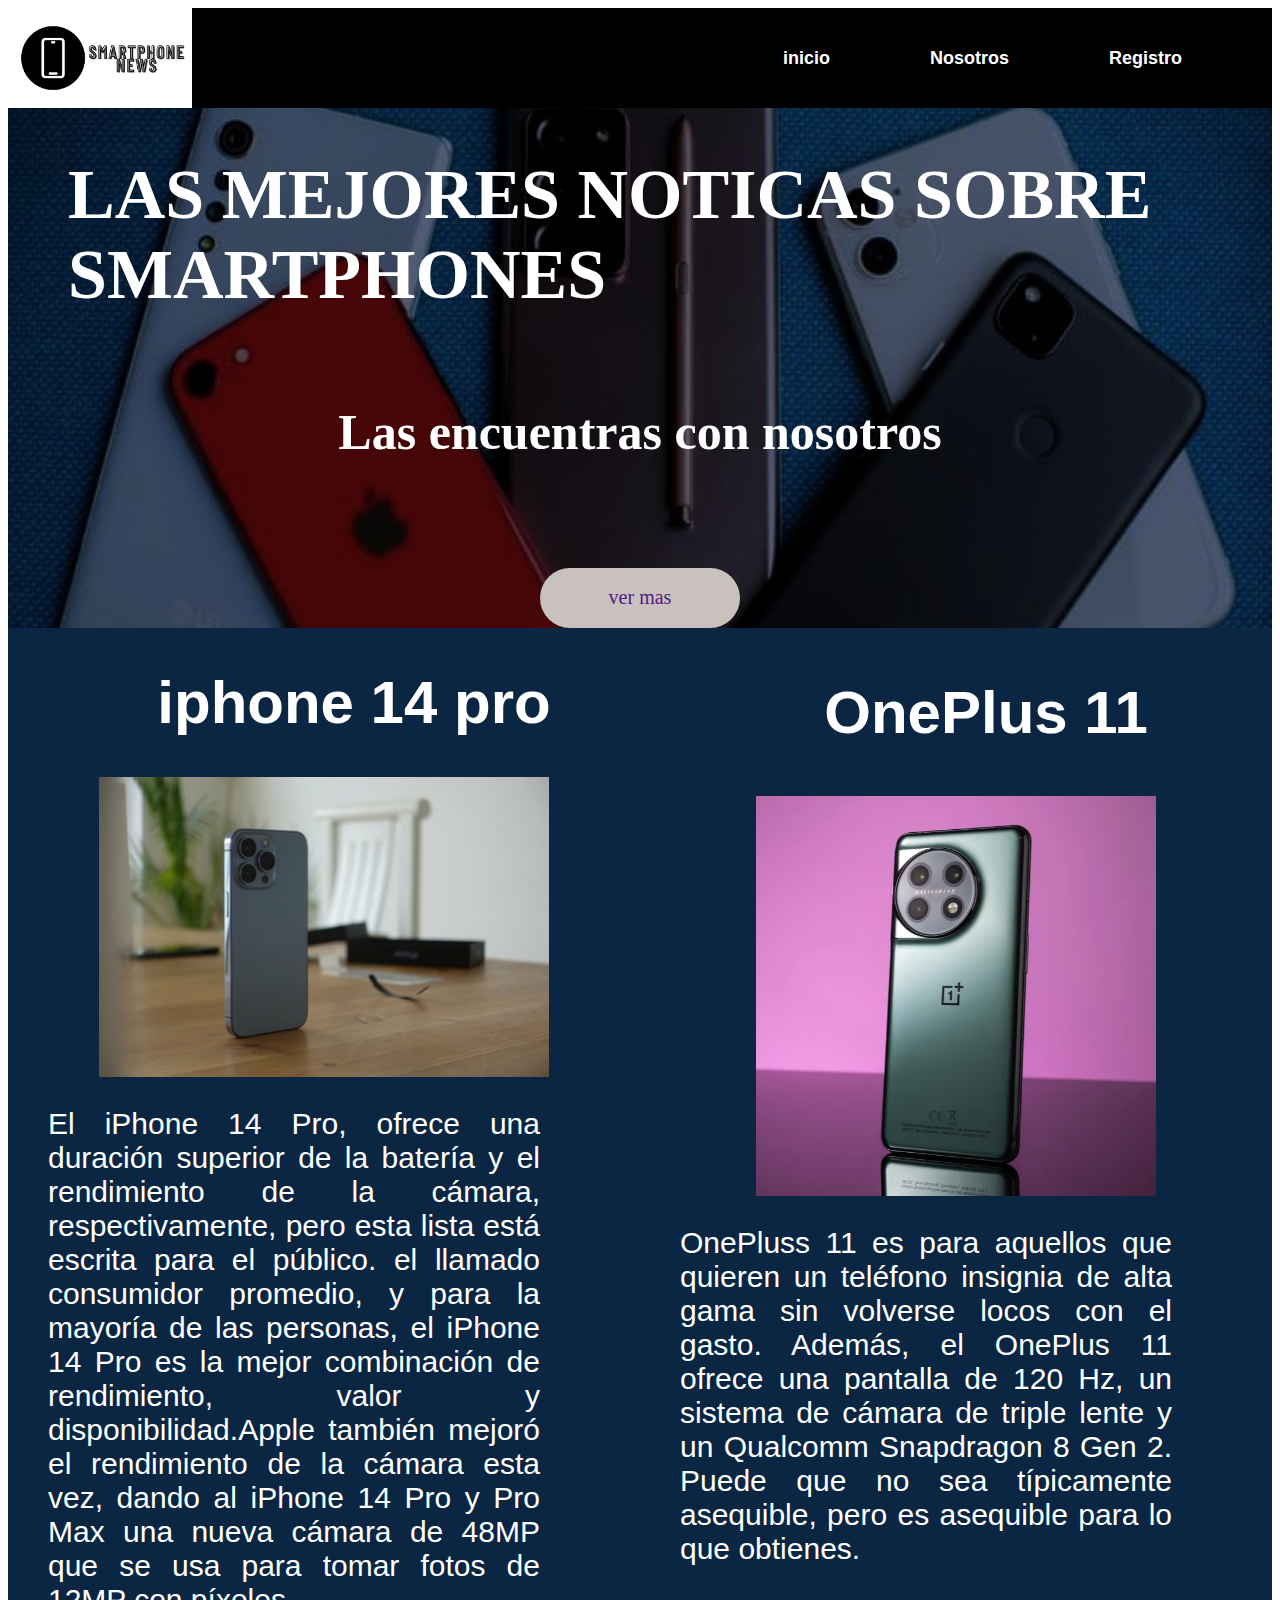
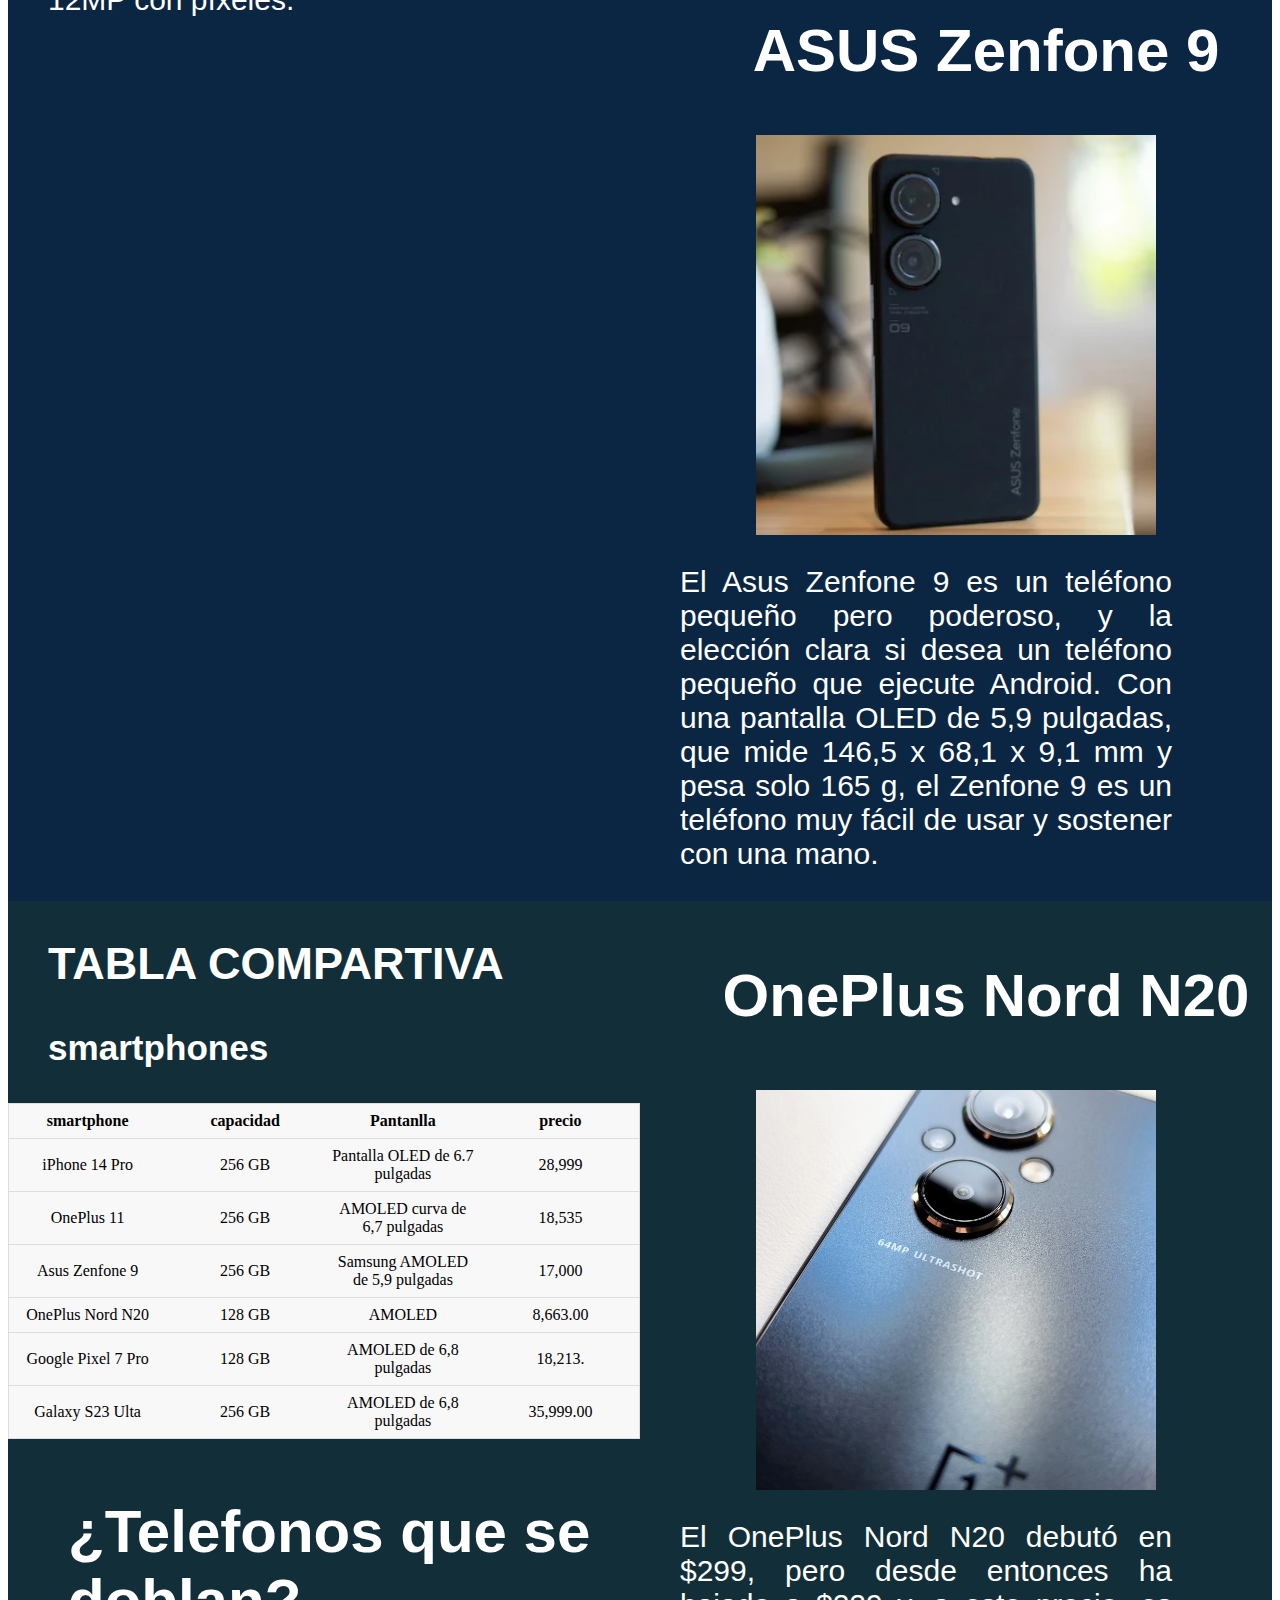
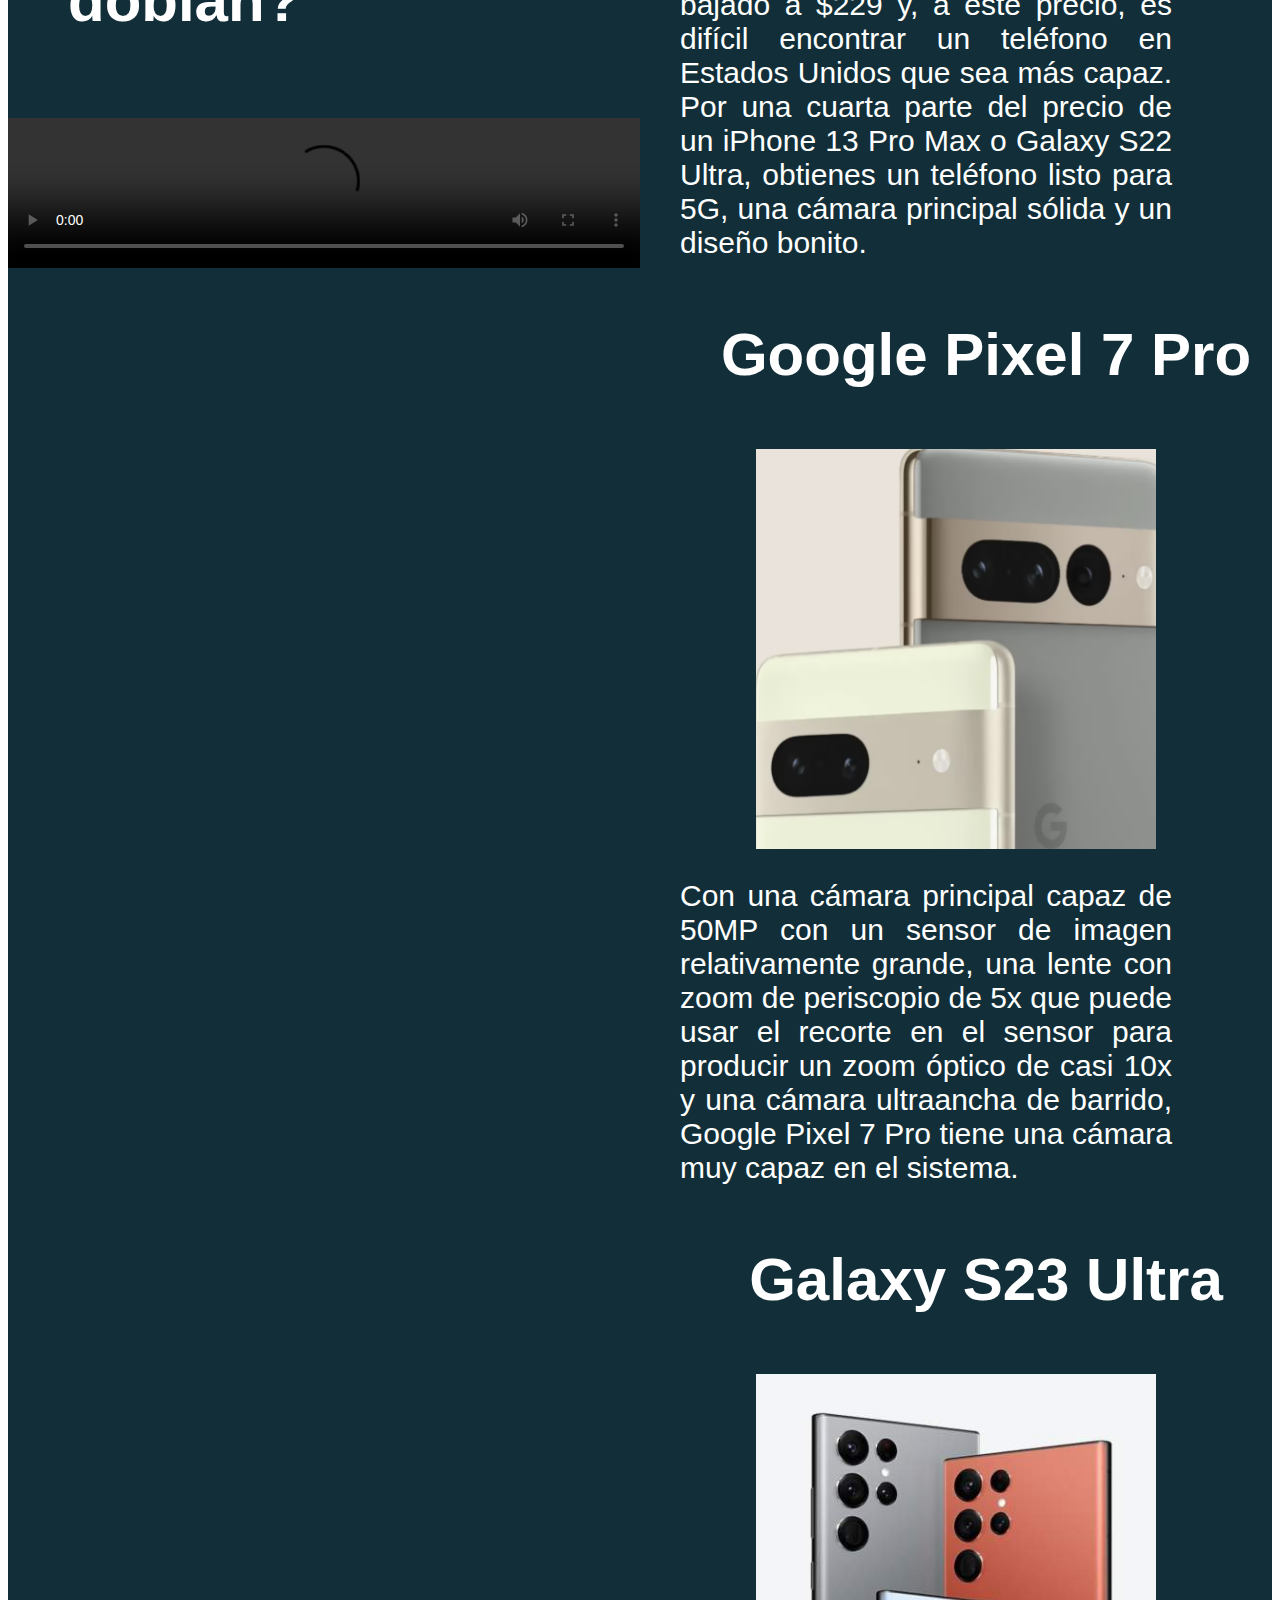
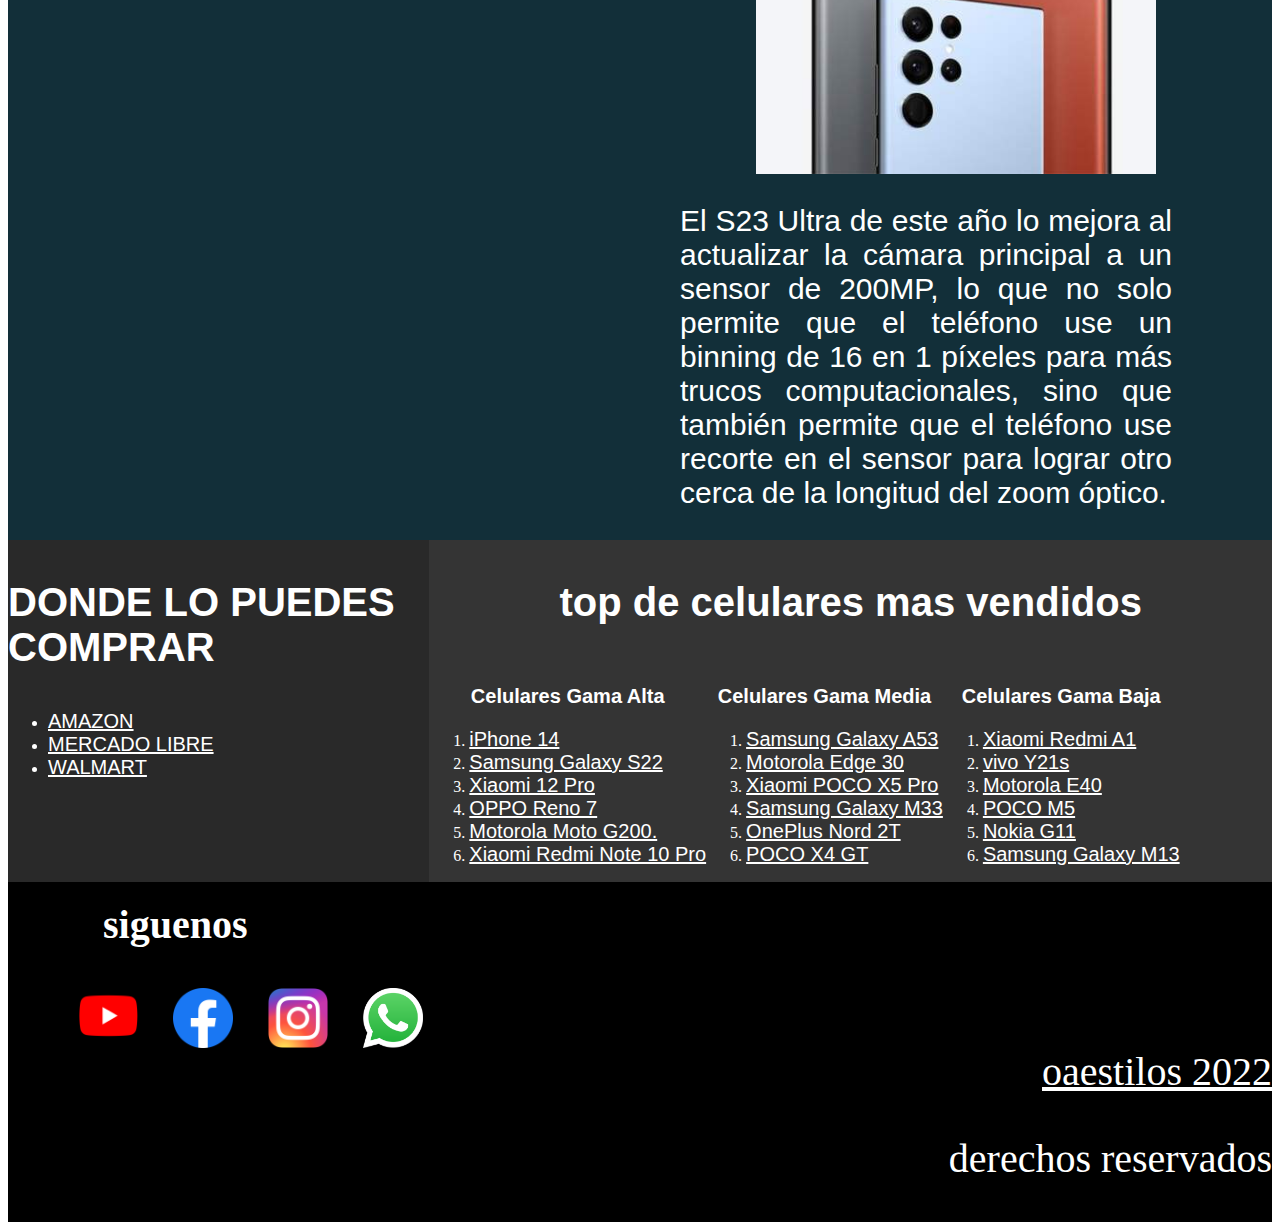
==== index.html @ 8de08bec "first commit" ====
<!DOCTYPE html>
<html lang="es">
<head>
    <meta charset="UTF-8">
    <meta http-equiv="X-UA-Compatible" content="IE=edge">
    <meta name="viewport" content="width=device-width, initial-scale=1.0">
    <link rel="stylesheet" href="/css/style.css">
    <link rel="icon" href="/img/icono_de_pestaña.png">
    <title>smartphone news</title>
</head>



<body class="body">
    <main>
<!-- CABECERA -->
<!------------------------------------------------------------------------------>
        <header class="encabezado">
            <div class="cabecera_logo">
             <img src="/img/logo.jpg" alt="logo" class="logo"/>
                
                    <nav class="menu">
                    <a href="/index.html">inicio</a>
                    <a href="/nosotros.html">Nosotros</a>
                    <a href="/registro.html">Registro</a>

                    </nav>            
            </div>
        </header>

        <section class="imagen_fondo">
            <h1>LAS MEJORES NOTICAS SOBRE SMARTPHONES</h1>
            <h2>Las encuentras con nosotros</h2>
            <a href="">ver mas</a>
        </section>
<!------------------------------------------------------------------------------>
<!------------------------------------------------------------------------------>


<!-- Cuerpo division 1 -->
<!------------------------------------------------------------------------------>
        <div class="division_de_contenedor">
            <section class="section_cuerpo_division_1">
            <div>
                <h1 class="titulo_celulares">iphone 14 pro</h1>
            </div>
    
            <div>
                <img src="/img/imagen1.jpg" alt="imagen1" class="imagen_1">
            </div>
            <div>
             <p class="letras">
              El iPhone 14 Pro, ofrece una duración superior de la batería y el rendimiento de la cámara, 
                respectivamente, pero esta lista está escrita para el público. el llamado consumidor promedio,
                y para la mayoría de las personas, el iPhone 14 Pro es la mejor combinación de rendimiento, valor 
                y disponibilidad.Apple también mejoró el rendimiento de la cámara esta vez, dando al iPhone 14 Pro
                y Pro Max una nueva cámara de 48MP  que se usa para tomar fotos de 12MP con píxeles.
                </p>
            </div> 
            </section>
        
            <aside class="aside_cuerpo_division_1">
                <div>
                    <h2 class="titulo_celulares">OnePlus 11</h2> 
                 </div>
                 <div>
                     <div>
                         <img src="/img/imagen2.png" alt="imagen2" class="imagenes">
                     </div>
                     <div>
    
                         <p class="letras">
                           OnePluss 11 es para aquellos que quieren un teléfono insignia de alta gama sin volverse locos con el gasto.
                            Además, el OnePlus 11 ofrece una pantalla de 120 Hz, un sistema de cámara de triple lente y un Qualcomm 
                           Snapdragon 8 Gen 2. Puede que no sea típicamente asequible, pero es asequible para lo que obtienes.
                          
                         </p>
                     </div>
                     <div>
                         <h2 class="titulo_celulares">ASUS Zenfone 9 </h2> 
                      </div>
                     <div>
                         <img src="/img/imagen3.png" alt="imagen3" class="imagenes">
                     </div>
                     <div>
                         <p class="letras">
                             El Asus Zenfone 9 es un teléfono pequeño pero poderoso, 
                             y la elección clara si desea un teléfono pequeño que ejecute Android. 
                             Con una pantalla OLED de 5,9 pulgadas, que mide 146,5 x 68,1 x 9,1 mm 
                             y pesa solo 165 g, el Zenfone 9 es un teléfono muy fácil de usar y 
                             sostener con una mano.
                         </p>
                     </div>
                 </div>
            </aside>
        </div>
<!------------------------------------------------------------------------------>
<!------------------------------------------------------------------------------>


<!--Cuerpo division 2-->
<!------------------------------------------------------------------------------>
        <div class="division_de_contenedor">
            <section class="section_cuerpo_division_2">
                <article>
                    <div class="letras">
                        <h2>TABLA COMPARTIVA</h2>
                        <h3>smartphones</h3>
                    </div>
                    <div>
                        <table class="table">
                            <tr>
                                <th>smartphone</th>
                                <th>capacidad</th>
                                <th>Pantanlla</th>
                                <th>precio</th>
                            </tr>
                            <tr>
                                <td>iPhone 14 Pro</td>
                                <td>256 GB </td>
                                <td>Pantalla OLED de 6.7 pulgadas </td>
                                <td>28,999</td>
                                
                            </tr>
                            <tr>
                                <td>OnePlus 11</td>
                                <td>256 GB</td>
                                <td>AMOLED curva de 6,7 pulgadas</td>
                                <td>18,535</td>
                            
                            </tr>
                            <tr>
                                <td>Asus Zenfone 9</td>
                                <td>256 GB</td>
                                <td>Samsung AMOLED de 5,9 pulgadas</td>
                                <td>17,000</td>
                                
                            </tr>
                            <tr>
                                <td>OnePlus Nord N20</td>
                                <td>128 GB</td>
                                <td>AMOLED</td>
                                <td>8,663.00</td>
                              
                            </tr>
                            <tr>
                                <td>Google Pixel 7 Pro</td>
                                <td>128 GB</td>
                                <td>AMOLED de 6,8 pulgadas</td>
                                <td>18,213.</td>
                                
                            </tr>
                            <tr>
                                <td>Galaxy S23 Ulta</td>
                                <td>256 GB</td>
                                <td>AMOLED de 6,8 pulgadas</td>
                                <td>35,999.00</td>
                                
                            </tr>
                        </table>
                        <br>
                        <h1 class="titulo_celulares">¿Telefonos que se doblan?</h1>
                        <br>
                        <h2 class="letras"></h2>
                        <video src="/video/video celulares.mp4" controls  width="100%" height="100%"></video>
                    </div>
                </article>
            </section>
            <aside class="aside_cuerpo_division_2">
                <div>
                    <h3 class="titulo_celulares">OnePlus Nord N20</h3>  
                <div>
                    <img src="/img/imagen4.png" alt="imagen4" class="imagenes">
                </div>
                    <p class="letras">
                        El OnePlus Nord N20 debutó en $299, pero desde entonces ha bajado a $229 
                         y, a este precio, es difícil encontrar un teléfono en Estados Unidos 
                         que sea más capaz. Por una cuarta parte del precio de un iPhone 13 Pro Max 
                         o Galaxy S22 Ultra, obtienes un teléfono listo para 5G, una cámara principal 
                         sólida y un diseño bonito.
                    </p>
                </div>
                <div>
                    <h3 class="titulo_celulares">Google Pixel 7 Pro</h3>
                </div>
                <div>
                    <img src="/img/imagen5.png" alt="imagen3" class="imagenes">
                    
                    <p class="letras" >
                        Con una cámara principal capaz de 50MP con un sensor de imagen relativamente grande, 
                         una lente con zoom de periscopio de 5x que puede usar el recorte en el sensor para 
                         producir un zoom óptico de casi 10x y una cámara ultraancha de barrido, Google Pixel 7 
                         Pro tiene una cámara muy capaz en el sistema. 
                    </p>
                </div>
                <div>
                    <h3 class="titulo_celulares">Galaxy S23 Ultra</h3>
                    
                </div>
                <img src="/img/imagen6.png" alt="imagen3" class="imagenes">
                <div>
                    
                    <p class="letras">
                        El S23 Ultra de este año lo mejora al actualizar la cámara principal a un sensor de 200MP, 
                         lo que no solo permite que el teléfono use un binning de 16 en 1 píxeles para más trucos 
                         computacionales, sino que también permite que el teléfono use recorte en el sensor para 
                         lograr otro cerca de la longitud del zoom óptico.
                    </p>
                </div>
            </aside>
        </div>
<!------------------------------------------------------------------------------>
<!------------------------------------------------------------------------------>

<!--Pie de pagina-->
<!------------------------------------------------------------------------------>
        <section>
            <div class="division_de_contenedor">
                <div class="ul">
                    <h3 class="titulos_pie_de_pagina">DONDE LO PUEDES COMPRAR</h3>
                <ul type="1" class="color_listas">
                    <li>
                        <a href="" class="letras_listas" >AMAZON</a>
                    </li>
                    <li>
                        <a href="" class="letras_listas" >MERCADO LIBRE</a>
                    </li>
                    <li>
                        <a href="" class="letras_listas" >WALMART</a>
                    </li>
                  </ul>
                </div>

                <!-- caja principal seccion 5 -->
                <div class="ol">
                    <h3  class="titulos_pie_de_pagina">top de celulares mas vendidos</h3>
                <div class="ol2">
                    <div>
                        <h3 class="subtitulos_pie_de_pagina">Celulares Gama Alta</h3>
                        <ol class="color_listas">
                            
                            <li>
                                <a href="" class="letras_listas">iPhone 14</a>
                            </li>
                            <li>
                                <a href="" class="letras_listas">Samsung Galaxy S22
                                </a>
                            </li>
                            <li>
                                <a href=""class="letras_listas">Xiaomi 12 Pro</a>
                            </li>
                            <li>
                                <a href="" class="letras_listas">OPPO Reno 7</a>
                            </li>
                            <li>
                                <a href="" class="letras_listas">Motorola Moto G200.
                                </a>
                            </li>
                            <li>
                                <a href="" class="letras_listas">Xiaomi Redmi Note 10 Pro
                                </a>
                            </li>
                        </ol>          
                    </div>
                    <div>
                        <h3  class="subtitulos_pie_de_pagina">Celulares Gama Media</h3>
                        <ol class="color_listas">
                            <li>
                                <a href="" class="letras_listas">Samsung Galaxy A53
                                </a>
                            </li>
                            <li>
                                <a href="" class="letras_listas">Motorola Edge 30</a>
                            </li>
                            <li>
                                <a href="" class="letras_listas">Xiaomi POCO X5 Pro</a>
                            </li>
                            <li>
                                <a href="" class="letras_listas">Samsung Galaxy M33
                                </a>
                            </li>
                            <li>
                                <a href="" class="letras_listas">OnePlus Nord 2T
                                </a>
                            </li>
                            <li>
                                <a href="" class="letras_listas">POCO X4 GT</a>
                            </li>
                        </ol>
                    </div>
                    <div>
                        <h3 class="subtitulos_pie_de_pagina" >Celulares Gama Baja</h3>
                        <ol class="color_listas">
                        
                            <li>
                                <a href="" class="letras_listas">Xiaomi Redmi A1
                                </a>
                            </li>
                            <li>
                                <a href="" class="letras_listas">vivo Y21s</a>
                            </li>
                            <li>
                                <a href="" class="letras_listas">Motorola  E40</a>
                            </li>
                            <li>
                                <a href="" class="letras_listas">POCO M5</a>
                            </li>
                            <li>
                                <a href="" class="letras_listas">Nokia G11</a>
                            </li>
                            <li>
                                <a href="" class="letras_listas">Samsung Galaxy M13</a>
                            </li>
                            
                        </ol>
                    </div>                        

                </div>
                </div>
            </div>
        </section>

    </main> 

        <footer class="pie_pagina"> &copy; 
            <h3 class="titulos_pie_pagina">siguenos</h3>
            <div class="imagenes_pie_pagina">
                <img src="/img/youtube.png" alt="youtube" class="imagenes_pie_pagina">
                <img src="/img/facebook.png" alt="facebook" class="imagenes_pie_pagina">
                <img src="/img/insta.png" alt="instagram" class="imagenes_pie_pagina">
                <img src="/img/whatsapp.png" alt="whatsapp" class="imagenes_pie_pagina">
            </div>
            <div class="pie_pagina_final">
            <a href="" class="pie_pagina_final" >oaestilos 2022</a> 
            <p class="pie_pagina_final">derechos reservados</p>
            </div>
        </footer>
<!------------------------------------------------------------------------------>
<!------------------------------------------------------------------------------>

        
</body>
</html>
---- css/style.css ----
/*cabecera*/
/* */


.body {
    display: grid;
    grid-template-columns: repeat(
        auto-fit,
        minmax(250px,)
    );
}
.encabezado {
    width: 100%;
}

.division_de_contenedor {  /**/
    width: 100%;
    display: flex;
    background: rgb(255, 21, 21);
}


.section_cuerpo_division_1 {
    background: #0A2642;
    width: 100%;
}
.aside_cuerpo_division_1{
    background: #0A2642;
    width: 100%;
}
.section_cuerpo_division_2 {
    background: #122F39;
    width: 100%;
}
.aside_cuerpo_division_2 {
    background: #122F39;
    width: 100%;
}

/*LOGOTIPO */
.cabecera_logo{
    display: flex;
   }
   .logo{
       height: 100px;
   }

   /*inicio de menu*/
.menu{
    background-color: rgb(0, 0, 0);
    width: 100%;
    padding: 0 40px;
    display: flex;  
    flex-direction: row;
    justify-content: flex-end;
    align-items: center;
    /*overflow: hidden;*/
}

.menu a{
   text-decoration: none; 
   color: white;
   font-size: 18px;
   font-weight: 600;
   margin: 25px 50px;
   font-family: Arial, Helvetica, sans-serif;
   /*padding 25px 50 px*/

}


.menu a:hover{
    color: rgb(0, 0, 0);
    background-color: rgb(218, 187, 87);
}
/* fin de menu*/

/* inicio banner*/
.imagen_fondo{
 background-image: url(../img/banner.jpg);
 background-repeat: no-repeat;
 background-attachment: fixed;
 background-size: 100% 100%;
 /*height: calc(100vh - 105px);*/
 display: flex;
 flex-direction: column;
 justify-content: center;
 align-items: center;
 color: white;
}

.imagen_fondo h1{
 font-size: 70px;
 margin-left: 60px;
}
.imagen_fondo h2{
  font-size: 50px ;  
}
.imagen_fondo a{
 background-color: rgb(200, 193, 190); 
 width: 200px;
 height: 60px;
 border-radius: 30px;  
 display: flex;
 flex-direction: row;
 justify-content: center;
 align-items: center;
 text-decoration: none;
 font-size: 20px;
 margin-top: 65px;
 
}

/*IMAGENES*/
.imagen_1{
    display: flex;
    height: 300px;
    margin-left: auto; 
    margin-right: auto;
    justify-content: center;
    align-items: center;
}

.imagenes{
    height: 400px;
    display: flex;
    margin-left: auto; 
    margin-right: auto;
    justify-content: center;
    align-items: center;
}
   

/* tipo de letra */

.letras{
 margin-left: 40px;
 margin-right: 100px;
 vertical-align: text-bottom;
 text-align: justify;
 font-size: 30px;
 color: white;
 font-family: Arial, Helvetica, sans-serif;
 
}

/*titulos de los celulares*/
.titulo_noticias{
 margin-left: 60px;
 display: flex;
 flex-direction: column;
 justify-content: center;
 align-items: center;
 font-size: 40px;
 color: white; 
 font-family: Arial, Helvetica, sans-serif;
 
}
.titulo_celulares{
 margin-left: 60px;
 display: flex;
 flex-direction: column;
 justify-content: center;
 align-items: center;
 font-size: 60px;
 color: white;
 font-family: Arial, Helvetica, sans-serif;
}

.ol{
    background: #343434;
    width: 100%;
    height: 100%;
}
.ol2{
    background: #343434;
    width: 100%;
    height: 100%;
    display: flex;
   
}
.ul{
    background: #292929;
    width: 50%;
    
}


/* seccion 5*/
.titulos_pie_de_pagina{
    display: flex;
    flex-direction: column;
    justify-content: center;
    align-items: center;
    font-size: 40px;
    color: white;
    font-family:Arial, Helvetica, sans-serif;
   }

   .subtitulos_pie_de_pagina{
    display: flex;
    flex-direction: column;
    justify-content: center;
    align-items: center;
    font-size: 20px;
    color: white;
    font-family: Arial, Helvetica, sans-serif;
   }
  
/* fin de seccion 5 */


/* SECCION 4 */
.color_listas{
    color:white;
}
.letras_listas{
    font-size: 20px;
    color: white;
    font-family: Arial, Helvetica, sans-serif;
   }
/* fin de seccion 4 */

 

.table {
    width: 100%;
    border: 1px solid #ccc;
    border-collapse: collapse;
    margin: 0;
    padding: 0;
    table-layout: fixed;
}

.table caption {
    font-size: 28px;
    text-transform: uppercase;
    font-weight: bold;
    margin: 8px 0px;
}

.table tr {
    background-color: #f8f8f8;
    border: 1px solid #ddd;
}

.table th, .table td {
    font-size: 16px;
    padding: 8px;
    text-align: center;
}

.table thead th{ 
    text-transform: uppercase;
    background-color: #ddd;
}

.table tbody tr:hover {
    background-color: rgba(0, 0, 0, 0.2);
}

.table tbody td:hover {
    background-color: rgba(0, 0, 0, 0.3);
}

@media screen and (max-width: 600px) {
    .table {
        border: 0px;
    }
    .table caption {
        font-size: 22px;
    }
    .table thead {
        display: none;
    }
    .table tr {
        margin-bottom: 8px;
        border-bottom: 4px solid #ddd;
        display: block;
    }
    .table th, .table td {
        font-size: 12px;
    }
    .table td {
        display: block;
        border-bottom: 1px solid #ddd;
        text-align: right;
    }
    .table  td:last-child {
        border-bottom: 0px;
    }
    .table td::before {
        content: attr(data-label);
        font-weight: bold;
        text-transform: uppercase;
        float: left;
    }
}

  /* SECCION 6 ULTIMA */

 .pie_pagina{
    background: #000000;
    display: flex;
    flex-direction: column;

    
}

.imagenes_pie_pagina{
 display: flex;
 width: 90px;
 height: 60px;
 margin-left: 35px; 
 
}

.titulos_pie_pagina{
    color:white;
    font-size: 40px;
    display: flex;
    margin-left: 95px;
    margin-block-start: 1px; 
   }

 .pie_pagina_final{
 font-size: 40px;
 color:white;
 text-align: right;

 }
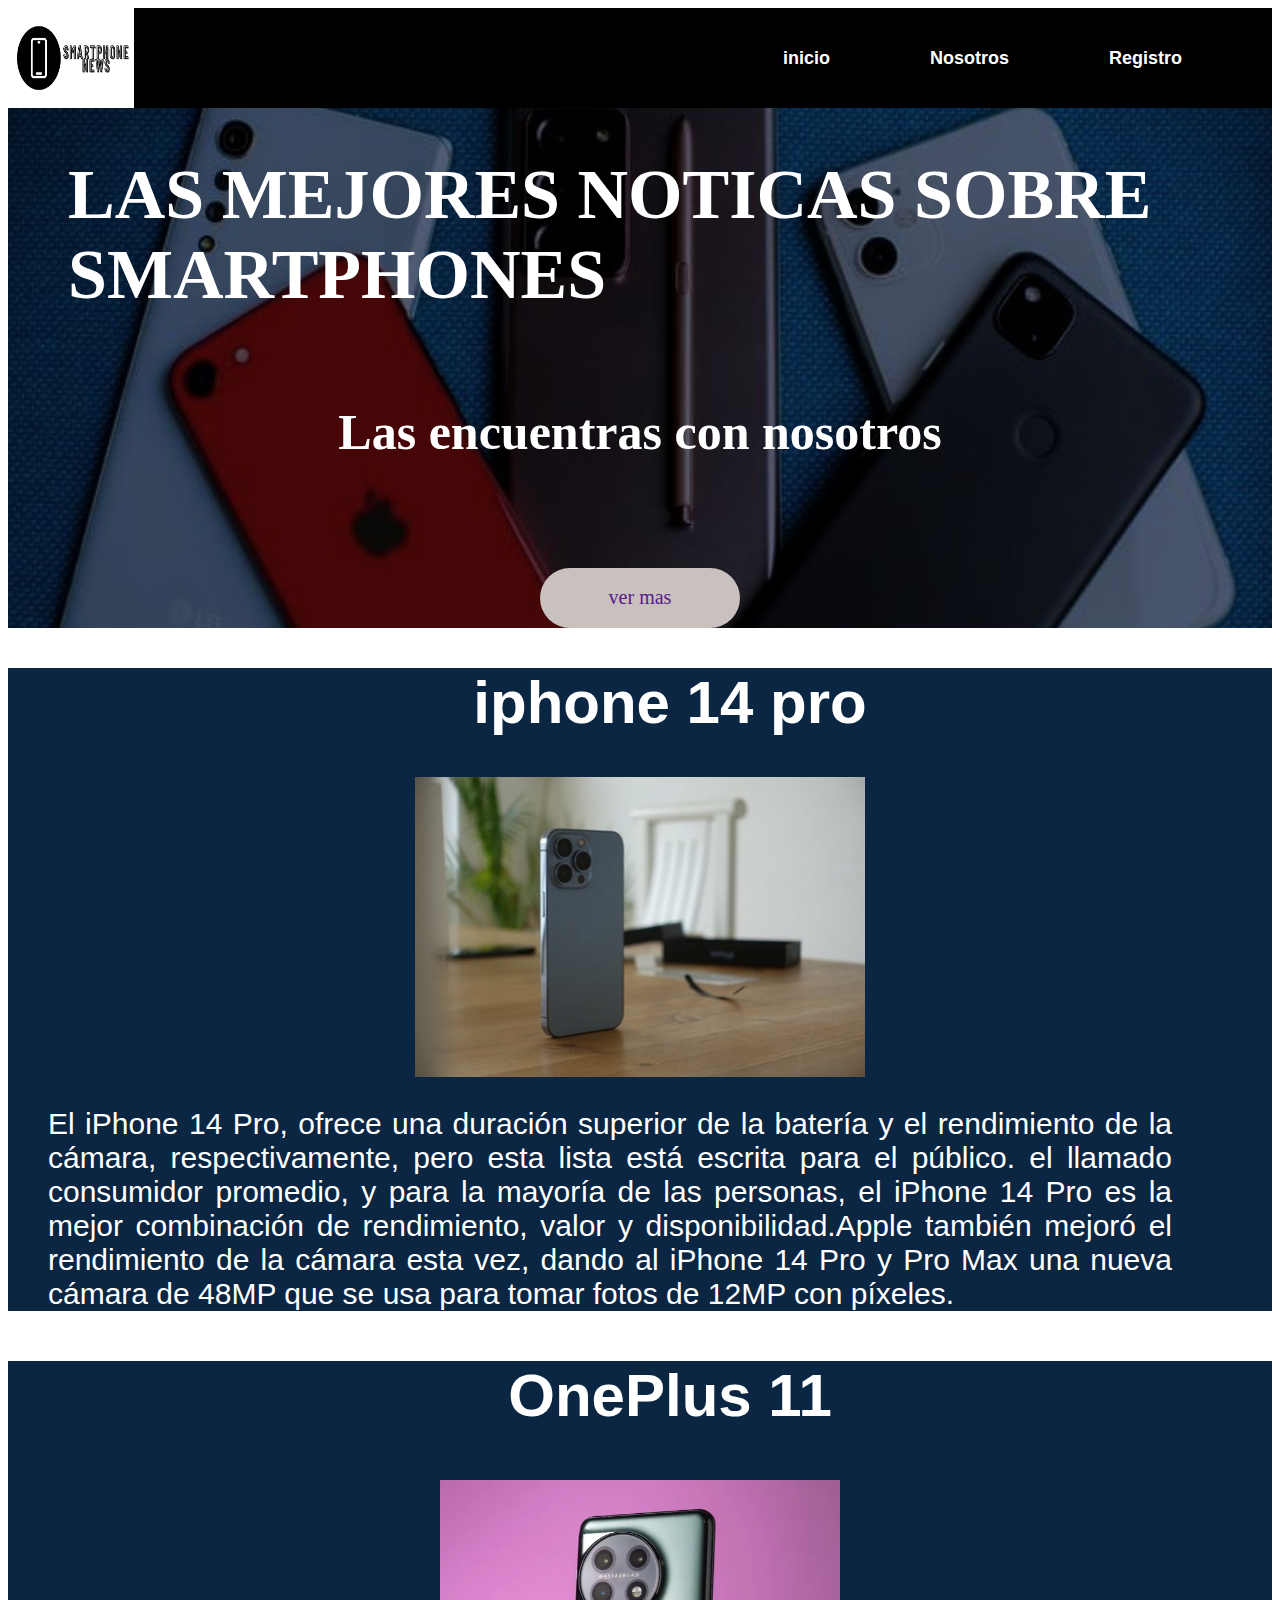
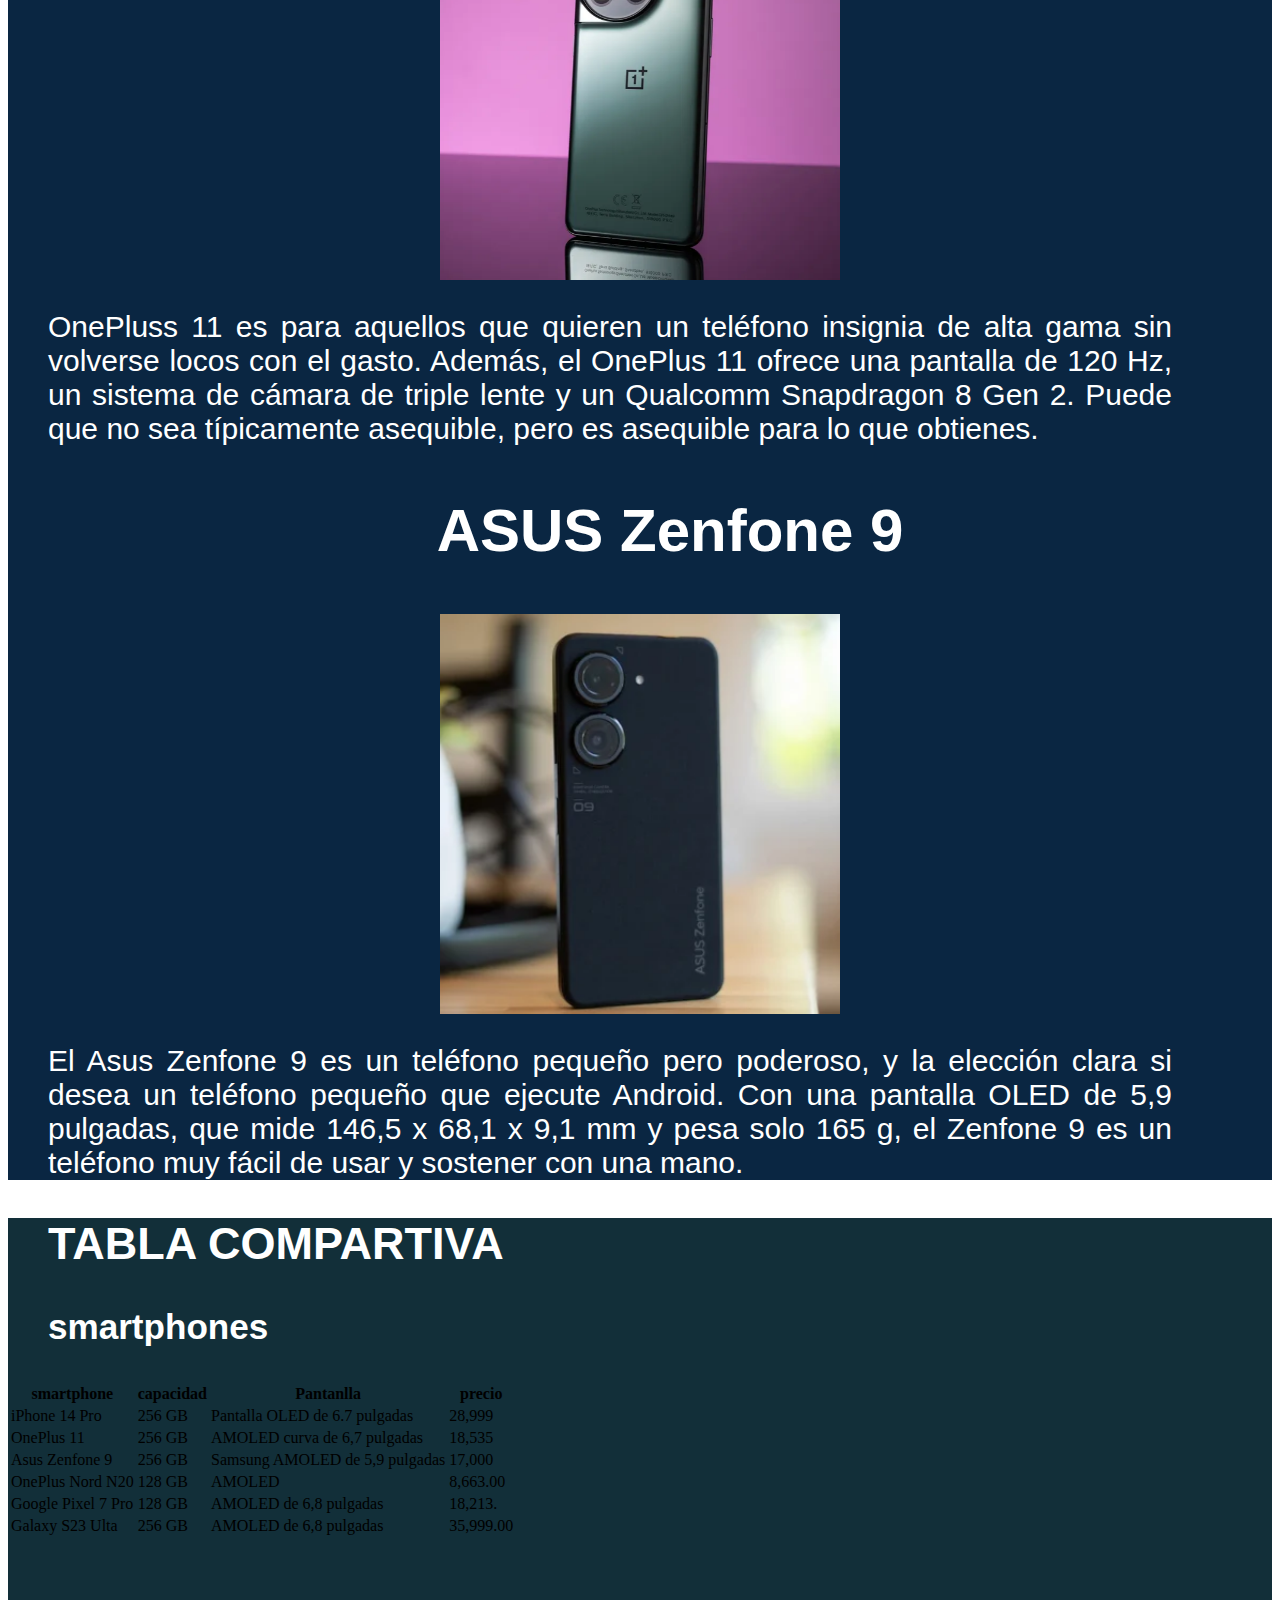
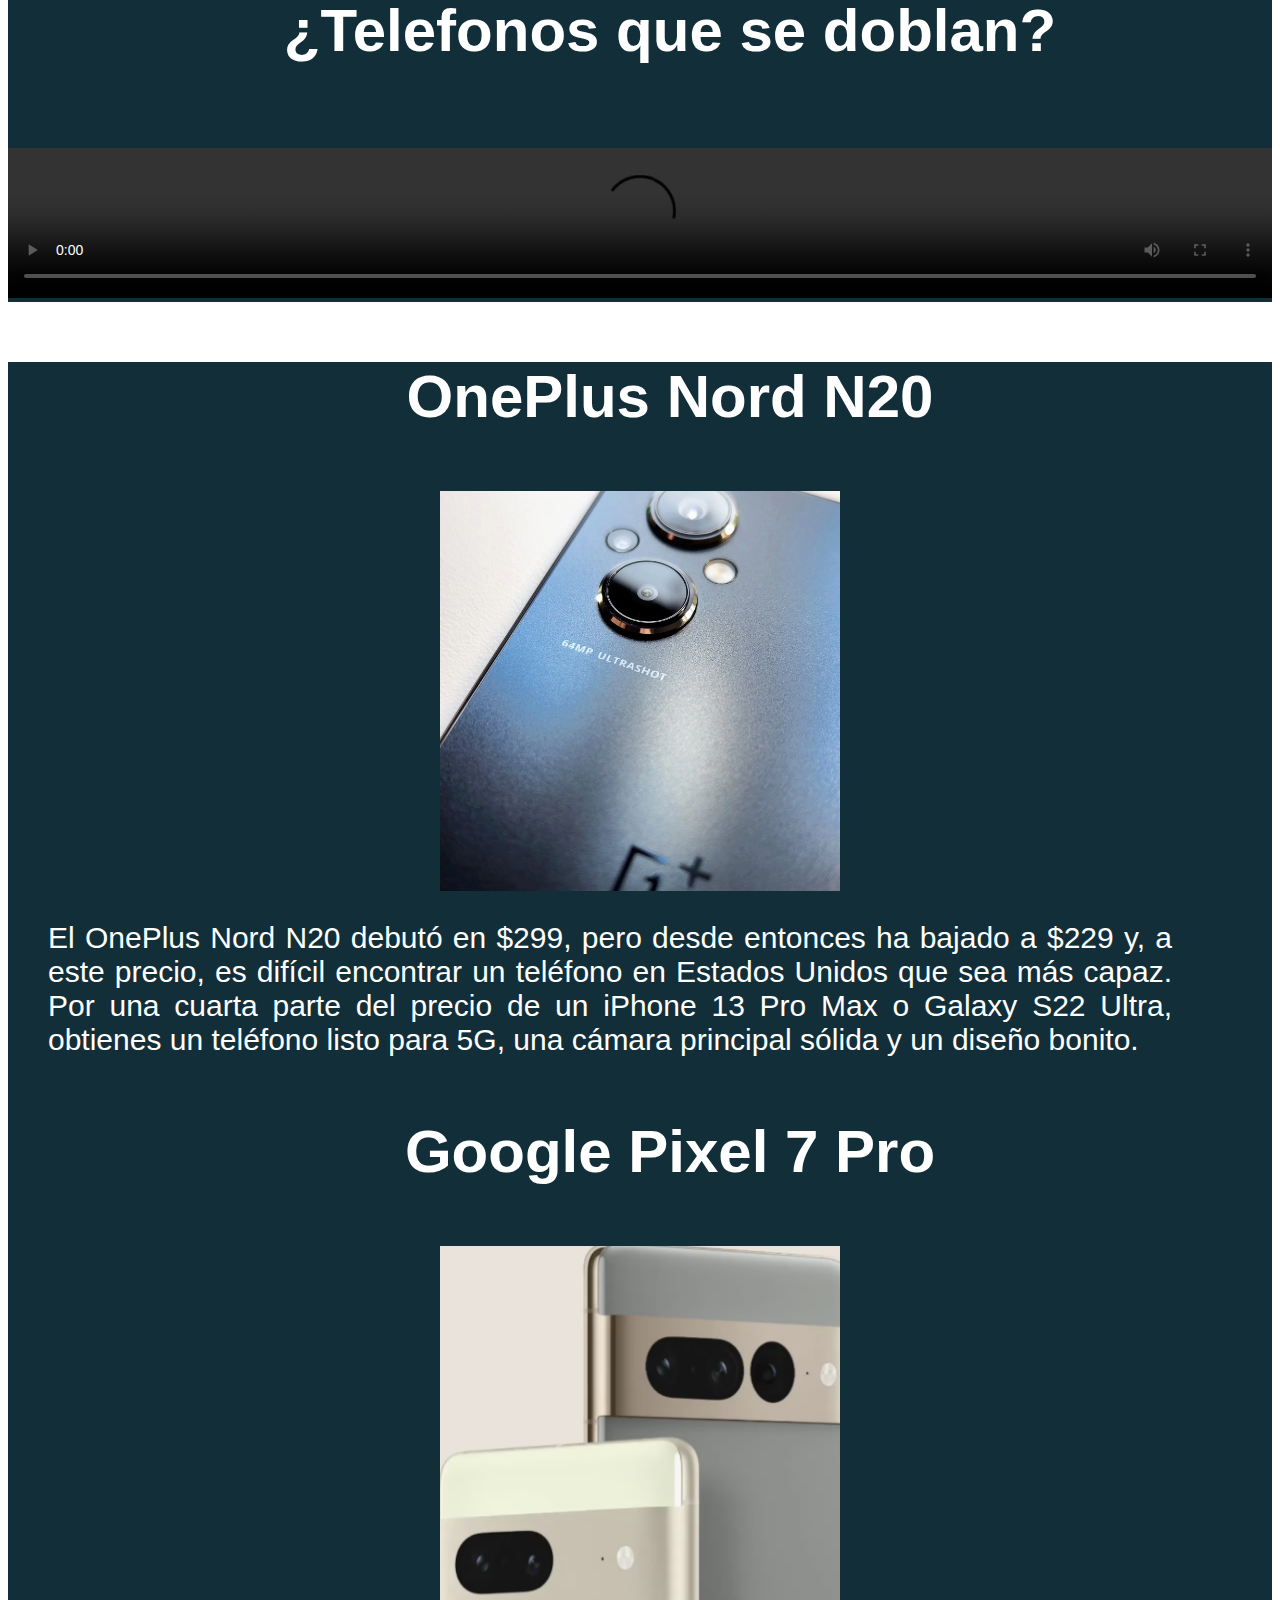
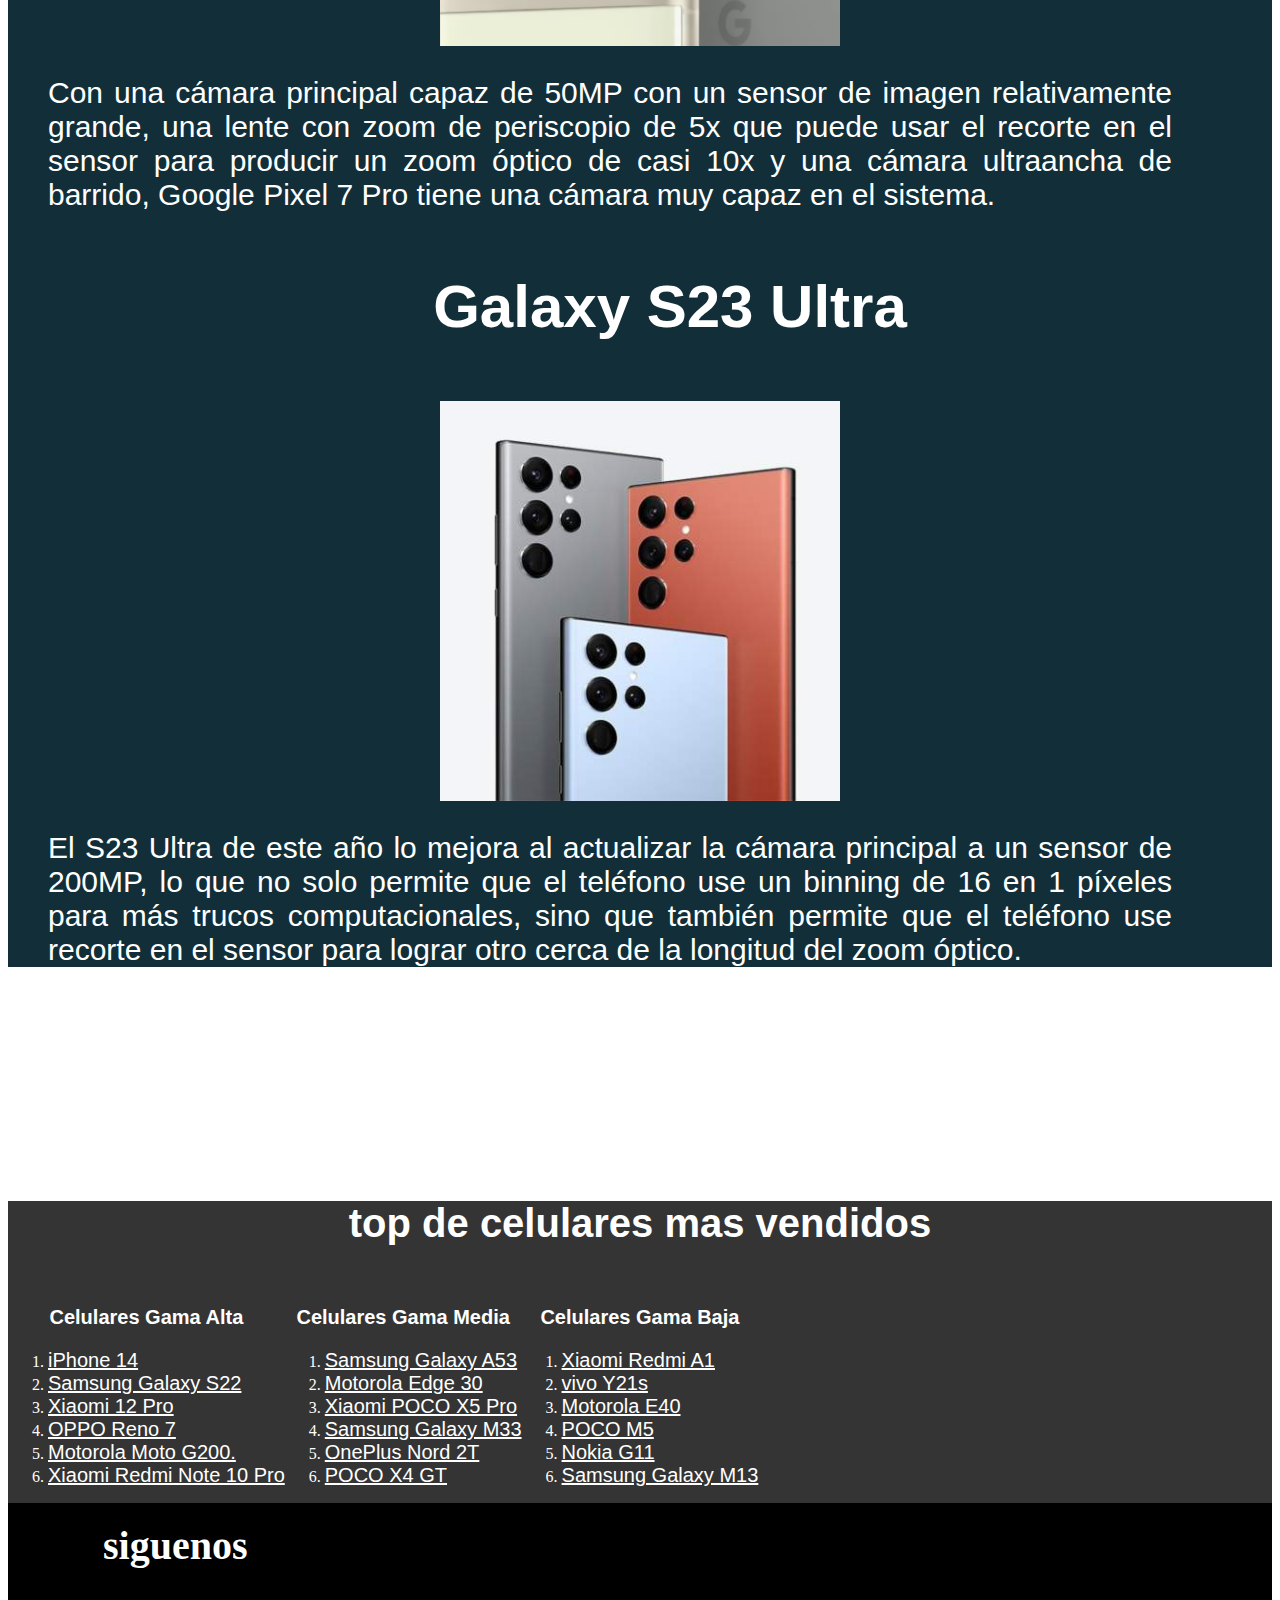
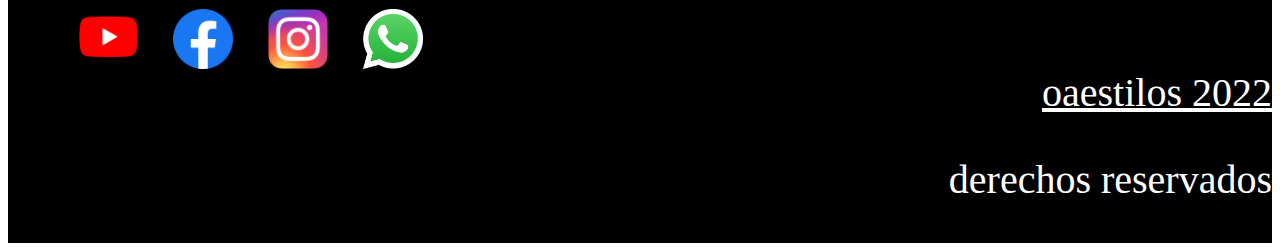
==== commit 0864c404: "Co-authored-by: VICTOR HUGO CHAME ESCOBAR <L19270120@tuxtla.tecnm.mx>" ====
--- a/index.html
+++ b/index.html
@@ -17,7 +17,7 @@
 <!------------------------------------------------------------------------------>
         <header class="encabezado">
             <div class="cabecera_logo">
-             <img src="/img/logo.jpg" alt="logo" class="logo"/>
+             <img src="/img/logo.jpg" alt="logo" class="logo" width="10%"/>
                 
                     <nav class="menu">
                     <a href="/index.html">inicio</a>
@@ -26,318 +26,320 @@
 
                     </nav>            
             </div>
-        </header>
-
-        <section class="imagen_fondo">
+            <div class="imagen_fondo">
             <h1>LAS MEJORES NOTICAS SOBRE SMARTPHONES</h1>
             <h2>Las encuentras con nosotros</h2>
             <a href="">ver mas</a>
-        </section>
-<!------------------------------------------------------------------------------>
-<!------------------------------------------------------------------------------>
+            </div>
+        </header>
+
+    
+<!------------------------------------------------------------------------------>
+<!------------------------------------------------------------------------------>
+
 
 
 <!-- Cuerpo division 1 -->
 <!------------------------------------------------------------------------------>
-        <div class="division_de_contenedor">
-            <section class="section_cuerpo_division_1">
+<div class="division_de_contenido">
+    <section class="section_cuerpo_division_1">
+    <div>
+        <h1 class="titulo_celulares">iphone 14 pro</h1>
+    </div>
+
+    <div>
+        <img src="/img/imagen1.jpg" alt="imagen1" class="imagen_1">
+    </div>
+    <div>
+     <p class="letras">
+      El iPhone 14 Pro, ofrece una duración superior de la batería y el rendimiento de la cámara, 
+        respectivamente, pero esta lista está escrita para el público. el llamado consumidor promedio,
+        y para la mayoría de las personas, el iPhone 14 Pro es la mejor combinación de rendimiento, valor 
+        y disponibilidad.Apple también mejoró el rendimiento de la cámara esta vez, dando al iPhone 14 Pro
+        y Pro Max una nueva cámara de 48MP  que se usa para tomar fotos de 12MP con píxeles.
+        </p>
+    </div> 
+    </section>
+
+    <aside class="aside_cuerpo_division_1">
+        <div>
+            <h2 class="titulo_celulares">OnePlus 11</h2> 
+         </div>
+         <div>
+             <div>
+                 <img src="/img/imagen2.png" alt="imagen2" class="imagenes">
+             </div>
+             <div>
+
+                 <p class="letras">
+                   OnePluss 11 es para aquellos que quieren un teléfono insignia de alta gama sin volverse locos con el gasto.
+                    Además, el OnePlus 11 ofrece una pantalla de 120 Hz, un sistema de cámara de triple lente y un Qualcomm 
+                   Snapdragon 8 Gen 2. Puede que no sea típicamente asequible, pero es asequible para lo que obtienes.
+                  
+                 </p>
+             </div>
+             <div>
+                 <h2 class="titulo_celulares">ASUS Zenfone 9 </h2> 
+              </div>
+             <div>
+                 <img src="/img/imagen3.png" alt="imagen3" class="imagenes">
+             </div>
+             <div>
+                 <p class="letras">
+                     El Asus Zenfone 9 es un teléfono pequeño pero poderoso, 
+                     y la elección clara si desea un teléfono pequeño que ejecute Android. 
+                     Con una pantalla OLED de 5,9 pulgadas, que mide 146,5 x 68,1 x 9,1 mm 
+                     y pesa solo 165 g, el Zenfone 9 es un teléfono muy fácil de usar y 
+                     sostener con una mano.
+                 </p>
+             </div>
+         </div>
+    </aside>
+</div>
+<!------------------------------------------------------------------------------>
+<!------------------------------------------------------------------------------>
+
+
+<!--Cuerpo division 2-->
+<!------------------------------------------------------------------------------>
+<div class="division_de_contenido">
+    <section class="section_cuerpo_division_2">
+     
+            <div class="letras">
+                <h2>TABLA COMPARTIVA</h2>
+                <h3>smartphones</h3>
+            </div>
             <div>
-                <h1 class="titulo_celulares">iphone 14 pro</h1>
-            </div>
-    
+                <table class="tabla">
+                    <tr>
+                        <th>smartphone</th>
+                        <th>capacidad</th>
+                        <th>Pantanlla</th>
+                        <th>precio</th>
+                    </tr>
+                    <tr>
+                        <td>iPhone 14 Pro</td>
+                        <td>256 GB </td>
+                        <td>Pantalla OLED de 6.7 pulgadas </td>
+                        <td>28,999</td>
+                        
+                    </tr>
+                    <tr>
+                        <td>OnePlus 11</td>
+                        <td>256 GB</td>
+                        <td>AMOLED curva de 6,7 pulgadas</td>
+                        <td>18,535</td>
+                    
+                    </tr>
+                    <tr>
+                        <td>Asus Zenfone 9</td>
+                        <td>256 GB</td>
+                        <td>Samsung AMOLED de 5,9 pulgadas</td>
+                        <td>17,000</td>
+                        
+                    </tr>
+                    <tr>
+                        <td>OnePlus Nord N20</td>
+                        <td>128 GB</td>
+                        <td>AMOLED</td>
+                        <td>8,663.00</td>
+                      
+                    </tr>
+                    <tr>
+                        <td>Google Pixel 7 Pro</td>
+                        <td>128 GB</td>
+                        <td>AMOLED de 6,8 pulgadas</td>
+                        <td>18,213.</td>
+                        
+                    </tr>
+                    <tr>
+                        <td>Galaxy S23 Ulta</td>
+                        <td>256 GB</td>
+                        <td>AMOLED de 6,8 pulgadas</td>
+                        <td>35,999.00</td>
+                        
+                    </tr>
+                </table>
+                <br>
+                <h1 class="titulo_celulares">¿Telefonos que se doblan?</h1>
+                <br>
+                <h2 class="letras"></h2>
+                <video src="/video/video celulares.mp4" controls  width="100%" height="100%"></video>
+            </div>
+       
+    </section>
+    <aside class="aside_cuerpo_division_2">
+        <div>
+            <h3 class="titulo_celulares">OnePlus Nord N20</h3>  
+        <div>
+            <img src="/img/imagen4.png" alt="imagen4" class="imagenes">
+        </div>
+            <p class="letras">
+                El OnePlus Nord N20 debutó en $299, pero desde entonces ha bajado a $229 
+                 y, a este precio, es difícil encontrar un teléfono en Estados Unidos 
+                 que sea más capaz. Por una cuarta parte del precio de un iPhone 13 Pro Max 
+                 o Galaxy S22 Ultra, obtienes un teléfono listo para 5G, una cámara principal 
+                 sólida y un diseño bonito.
+            </p>
+        </div>
+        <div>
+            <h3 class="titulo_celulares">Google Pixel 7 Pro</h3>
+        </div>
+        <div>
+            <img src="/img/imagen5.png" alt="imagen3" class="imagenes">
+            
+            <p class="letras" >
+                Con una cámara principal capaz de 50MP con un sensor de imagen relativamente grande, 
+                 una lente con zoom de periscopio de 5x que puede usar el recorte en el sensor para 
+                 producir un zoom óptico de casi 10x y una cámara ultraancha de barrido, Google Pixel 7 
+                 Pro tiene una cámara muy capaz en el sistema. 
+            </p>
+        </div>
+        <div>
+            <h3 class="titulo_celulares">Galaxy S23 Ultra</h3>
+            
+        </div>
+        <img src="/img/imagen6.png" alt="imagen3" class="imagenes">
+        <div>
+            
+            <p class="letras">
+                El S23 Ultra de este año lo mejora al actualizar la cámara principal a un sensor de 200MP, 
+                 lo que no solo permite que el teléfono use un binning de 16 en 1 píxeles para más trucos 
+                 computacionales, sino que también permite que el teléfono use recorte en el sensor para 
+                 lograr otro cerca de la longitud del zoom óptico.
+            </p>
+        </div>
+    </aside>
+</div>
+<!------------------------------------------------------------------------------>
+<!------------------------------------------------------------------------------>
+
+<!--Pie de pagina-->
+<!------------------------------------------------------------------------------>
+<section>
+    <div class="division_de_contenido">
+        <div class="lista_desordenada">
+            <h3 class="titulos_pie_de_pagina">DONDE LO PUEDES COMPRAR</h3>
+        <ul type="1" class="color_listas">
+            <li>
+                <a href="" class="letras_listas" >AMAZON</a>
+            </li>
+            <li>
+                <a href="" class="letras_listas" >MERCADO LIBRE</a>
+            </li>
+            <li>
+                <a href="" class="letras_listas" >WALMART</a>
+            </li>
+          </ul>
+        </div>
+
+        <!-- caja principal seccion 5 -->
+        <div class="inicio_de_lista">
+            <h3  class="titulos_pie_de_pagina">top de celulares mas vendidos</h3>
+        <div class="lista_ordenada">
             <div>
-                <img src="/img/imagen1.jpg" alt="imagen1" class="imagen_1">
+                <h3 class="subtitulos_pie_de_pagina">Celulares Gama Alta</h3>
+                <ol class="color_listas">
+                    
+                    <li>
+                        <a href="" class="letras_listas">iPhone 14</a>
+                    </li>
+                    <li>
+                        <a href="" class="letras_listas">Samsung Galaxy S22
+                        </a>
+                    </li>
+                    <li>
+                        <a href=""class="letras_listas">Xiaomi 12 Pro</a>
+                    </li>
+                    <li>
+                        <a href="" class="letras_listas">OPPO Reno 7</a>
+                    </li>
+                    <li>
+                        <a href="" class="letras_listas">Motorola Moto G200.
+                        </a>
+                    </li>
+                    <li>
+                        <a href="" class="letras_listas">Xiaomi Redmi Note 10 Pro
+                        </a>
+                    </li>
+                </ol>          
             </div>
             <div>
-             <p class="letras">
-              El iPhone 14 Pro, ofrece una duración superior de la batería y el rendimiento de la cámara, 
-                respectivamente, pero esta lista está escrita para el público. el llamado consumidor promedio,
-                y para la mayoría de las personas, el iPhone 14 Pro es la mejor combinación de rendimiento, valor 
-                y disponibilidad.Apple también mejoró el rendimiento de la cámara esta vez, dando al iPhone 14 Pro
-                y Pro Max una nueva cámara de 48MP  que se usa para tomar fotos de 12MP con píxeles.
-                </p>
-            </div> 
-            </section>
-        
-            <aside class="aside_cuerpo_division_1">
-                <div>
-                    <h2 class="titulo_celulares">OnePlus 11</h2> 
-                 </div>
-                 <div>
-                     <div>
-                         <img src="/img/imagen2.png" alt="imagen2" class="imagenes">
-                     </div>
-                     <div>
-    
-                         <p class="letras">
-                           OnePluss 11 es para aquellos que quieren un teléfono insignia de alta gama sin volverse locos con el gasto.
-                            Además, el OnePlus 11 ofrece una pantalla de 120 Hz, un sistema de cámara de triple lente y un Qualcomm 
-                           Snapdragon 8 Gen 2. Puede que no sea típicamente asequible, pero es asequible para lo que obtienes.
-                          
-                         </p>
-                     </div>
-                     <div>
-                         <h2 class="titulo_celulares">ASUS Zenfone 9 </h2> 
-                      </div>
-                     <div>
-                         <img src="/img/imagen3.png" alt="imagen3" class="imagenes">
-                     </div>
-                     <div>
-                         <p class="letras">
-                             El Asus Zenfone 9 es un teléfono pequeño pero poderoso, 
-                             y la elección clara si desea un teléfono pequeño que ejecute Android. 
-                             Con una pantalla OLED de 5,9 pulgadas, que mide 146,5 x 68,1 x 9,1 mm 
-                             y pesa solo 165 g, el Zenfone 9 es un teléfono muy fácil de usar y 
-                             sostener con una mano.
-                         </p>
-                     </div>
-                 </div>
-            </aside>
-        </div>
-<!------------------------------------------------------------------------------>
-<!------------------------------------------------------------------------------>
-
-
-<!--Cuerpo division 2-->
-<!------------------------------------------------------------------------------>
-        <div class="division_de_contenedor">
-            <section class="section_cuerpo_division_2">
-                <article>
-                    <div class="letras">
-                        <h2>TABLA COMPARTIVA</h2>
-                        <h3>smartphones</h3>
-                    </div>
-                    <div>
-                        <table class="table">
-                            <tr>
-                                <th>smartphone</th>
-                                <th>capacidad</th>
-                                <th>Pantanlla</th>
-                                <th>precio</th>
-                            </tr>
-                            <tr>
-                                <td>iPhone 14 Pro</td>
-                                <td>256 GB </td>
-                                <td>Pantalla OLED de 6.7 pulgadas </td>
-                                <td>28,999</td>
-                                
-                            </tr>
-                            <tr>
-                                <td>OnePlus 11</td>
-                                <td>256 GB</td>
-                                <td>AMOLED curva de 6,7 pulgadas</td>
-                                <td>18,535</td>
-                            
-                            </tr>
-                            <tr>
-                                <td>Asus Zenfone 9</td>
-                                <td>256 GB</td>
-                                <td>Samsung AMOLED de 5,9 pulgadas</td>
-                                <td>17,000</td>
-                                
-                            </tr>
-                            <tr>
-                                <td>OnePlus Nord N20</td>
-                                <td>128 GB</td>
-                                <td>AMOLED</td>
-                                <td>8,663.00</td>
-                              
-                            </tr>
-                            <tr>
-                                <td>Google Pixel 7 Pro</td>
-                                <td>128 GB</td>
-                                <td>AMOLED de 6,8 pulgadas</td>
-                                <td>18,213.</td>
-                                
-                            </tr>
-                            <tr>
-                                <td>Galaxy S23 Ulta</td>
-                                <td>256 GB</td>
-                                <td>AMOLED de 6,8 pulgadas</td>
-                                <td>35,999.00</td>
-                                
-                            </tr>
-                        </table>
-                        <br>
-                        <h1 class="titulo_celulares">¿Telefonos que se doblan?</h1>
-                        <br>
-                        <h2 class="letras"></h2>
-                        <video src="/video/video celulares.mp4" controls  width="100%" height="100%"></video>
-                    </div>
-                </article>
-            </section>
-            <aside class="aside_cuerpo_division_2">
-                <div>
-                    <h3 class="titulo_celulares">OnePlus Nord N20</h3>  
-                <div>
-                    <img src="/img/imagen4.png" alt="imagen4" class="imagenes">
-                </div>
-                    <p class="letras">
-                        El OnePlus Nord N20 debutó en $299, pero desde entonces ha bajado a $229 
-                         y, a este precio, es difícil encontrar un teléfono en Estados Unidos 
-                         que sea más capaz. Por una cuarta parte del precio de un iPhone 13 Pro Max 
-                         o Galaxy S22 Ultra, obtienes un teléfono listo para 5G, una cámara principal 
-                         sólida y un diseño bonito.
-                    </p>
-                </div>
-                <div>
-                    <h3 class="titulo_celulares">Google Pixel 7 Pro</h3>
-                </div>
-                <div>
-                    <img src="/img/imagen5.png" alt="imagen3" class="imagenes">
+                <h3  class="subtitulos_pie_de_pagina">Celulares Gama Media</h3>
+                <ol class="color_listas">
+                    <li>
+                        <a href="" class="letras_listas">Samsung Galaxy A53
+                        </a>
+                    </li>
+                    <li>
+                        <a href="" class="letras_listas">Motorola Edge 30</a>
+                    </li>
+                    <li>
+                        <a href="" class="letras_listas">Xiaomi POCO X5 Pro</a>
+                    </li>
+                    <li>
+                        <a href="" class="letras_listas">Samsung Galaxy M33
+                        </a>
+                    </li>
+                    <li>
+                        <a href="" class="letras_listas">OnePlus Nord 2T
+                        </a>
+                    </li>
+                    <li>
+                        <a href="" class="letras_listas">POCO X4 GT</a>
+                    </li>
+                </ol>
+            </div>
+            <div>
+                <h3 class="subtitulos_pie_de_pagina" >Celulares Gama Baja</h3>
+                <ol class="color_listas">
+                
+                    <li>
+                        <a href="" class="letras_listas">Xiaomi Redmi A1
+                        </a>
+                    </li>
+                    <li>
+                        <a href="" class="letras_listas">vivo Y21s</a>
+                    </li>
+                    <li>
+                        <a href="" class="letras_listas">Motorola  E40</a>
+                    </li>
+                    <li>
+                        <a href="" class="letras_listas">POCO M5</a>
+                    </li>
+                    <li>
+                        <a href="" class="letras_listas">Nokia G11</a>
+                    </li>
+                    <li>
+                        <a href="" class="letras_listas">Samsung Galaxy M13</a>
+                    </li>
                     
-                    <p class="letras" >
-                        Con una cámara principal capaz de 50MP con un sensor de imagen relativamente grande, 
-                         una lente con zoom de periscopio de 5x que puede usar el recorte en el sensor para 
-                         producir un zoom óptico de casi 10x y una cámara ultraancha de barrido, Google Pixel 7 
-                         Pro tiene una cámara muy capaz en el sistema. 
-                    </p>
-                </div>
-                <div>
-                    <h3 class="titulo_celulares">Galaxy S23 Ultra</h3>
-                    
-                </div>
-                <img src="/img/imagen6.png" alt="imagen3" class="imagenes">
-                <div>
-                    
-                    <p class="letras">
-                        El S23 Ultra de este año lo mejora al actualizar la cámara principal a un sensor de 200MP, 
-                         lo que no solo permite que el teléfono use un binning de 16 en 1 píxeles para más trucos 
-                         computacionales, sino que también permite que el teléfono use recorte en el sensor para 
-                         lograr otro cerca de la longitud del zoom óptico.
-                    </p>
-                </div>
-            </aside>
-        </div>
-<!------------------------------------------------------------------------------>
-<!------------------------------------------------------------------------------>
-
-<!--Pie de pagina-->
-<!------------------------------------------------------------------------------>
-        <section>
-            <div class="division_de_contenedor">
-                <div class="ul">
-                    <h3 class="titulos_pie_de_pagina">DONDE LO PUEDES COMPRAR</h3>
-                <ul type="1" class="color_listas">
-                    <li>
-                        <a href="" class="letras_listas" >AMAZON</a>
-                    </li>
-                    <li>
-                        <a href="" class="letras_listas" >MERCADO LIBRE</a>
-                    </li>
-                    <li>
-                        <a href="" class="letras_listas" >WALMART</a>
-                    </li>
-                  </ul>
-                </div>
-
-                <!-- caja principal seccion 5 -->
-                <div class="ol">
-                    <h3  class="titulos_pie_de_pagina">top de celulares mas vendidos</h3>
-                <div class="ol2">
-                    <div>
-                        <h3 class="subtitulos_pie_de_pagina">Celulares Gama Alta</h3>
-                        <ol class="color_listas">
-                            
-                            <li>
-                                <a href="" class="letras_listas">iPhone 14</a>
-                            </li>
-                            <li>
-                                <a href="" class="letras_listas">Samsung Galaxy S22
-                                </a>
-                            </li>
-                            <li>
-                                <a href=""class="letras_listas">Xiaomi 12 Pro</a>
-                            </li>
-                            <li>
-                                <a href="" class="letras_listas">OPPO Reno 7</a>
-                            </li>
-                            <li>
-                                <a href="" class="letras_listas">Motorola Moto G200.
-                                </a>
-                            </li>
-                            <li>
-                                <a href="" class="letras_listas">Xiaomi Redmi Note 10 Pro
-                                </a>
-                            </li>
-                        </ol>          
-                    </div>
-                    <div>
-                        <h3  class="subtitulos_pie_de_pagina">Celulares Gama Media</h3>
-                        <ol class="color_listas">
-                            <li>
-                                <a href="" class="letras_listas">Samsung Galaxy A53
-                                </a>
-                            </li>
-                            <li>
-                                <a href="" class="letras_listas">Motorola Edge 30</a>
-                            </li>
-                            <li>
-                                <a href="" class="letras_listas">Xiaomi POCO X5 Pro</a>
-                            </li>
-                            <li>
-                                <a href="" class="letras_listas">Samsung Galaxy M33
-                                </a>
-                            </li>
-                            <li>
-                                <a href="" class="letras_listas">OnePlus Nord 2T
-                                </a>
-                            </li>
-                            <li>
-                                <a href="" class="letras_listas">POCO X4 GT</a>
-                            </li>
-                        </ol>
-                    </div>
-                    <div>
-                        <h3 class="subtitulos_pie_de_pagina" >Celulares Gama Baja</h3>
-                        <ol class="color_listas">
-                        
-                            <li>
-                                <a href="" class="letras_listas">Xiaomi Redmi A1
-                                </a>
-                            </li>
-                            <li>
-                                <a href="" class="letras_listas">vivo Y21s</a>
-                            </li>
-                            <li>
-                                <a href="" class="letras_listas">Motorola  E40</a>
-                            </li>
-                            <li>
-                                <a href="" class="letras_listas">POCO M5</a>
-                            </li>
-                            <li>
-                                <a href="" class="letras_listas">Nokia G11</a>
-                            </li>
-                            <li>
-                                <a href="" class="letras_listas">Samsung Galaxy M13</a>
-                            </li>
-                            
-                        </ol>
-                    </div>                        
-
-                </div>
-                </div>
-            </div>
-        </section>
-
-    </main> 
-
-        <footer class="pie_pagina"> &copy; 
-            <h3 class="titulos_pie_pagina">siguenos</h3>
-            <div class="imagenes_pie_pagina">
-                <img src="/img/youtube.png" alt="youtube" class="imagenes_pie_pagina">
-                <img src="/img/facebook.png" alt="facebook" class="imagenes_pie_pagina">
-                <img src="/img/insta.png" alt="instagram" class="imagenes_pie_pagina">
-                <img src="/img/whatsapp.png" alt="whatsapp" class="imagenes_pie_pagina">
-            </div>
-            <div class="pie_pagina_final">
-            <a href="" class="pie_pagina_final" >oaestilos 2022</a> 
-            <p class="pie_pagina_final">derechos reservados</p>
-            </div>
-        </footer>
-<!------------------------------------------------------------------------------>
-<!------------------------------------------------------------------------------>
-
-        
+                </ol>
+            </div>                        
+
+        </div>
+        </div>
+    </div>
+</section>
+
+</main> 
+
+<footer class="pie_pagina"> &copy; 
+    <h3 class="titulos_pie_pagina">siguenos</h3>
+    <div class="imagenes_pie_pagina">
+        <img src="/img/youtube.png" alt="youtube" class="imagenes_pie_pagina">
+        <img src="/img/facebook.png" alt="facebook" class="imagenes_pie_pagina">
+        <img src="/img/insta.png" alt="instagram" class="imagenes_pie_pagina">
+        <img src="/img/whatsapp.png" alt="whatsapp" class="imagenes_pie_pagina">
+    </div>
+    <div class="pie_pagina_final">
+    <a href="" class="pie_pagina_final" >oaestilos 2022</a> 
+    <p class="pie_pagina_final">derechos reservados</p>
+    </div>
+</footer>
+<!------------------------------------------------------------------------------>
+<!------------------------------------------------------------------------------>
+
+
 </body>
 </html>--- a/css/style.css
+++ b/css/style.css
@@ -168,12 +168,12 @@
  font-family: Arial, Helvetica, sans-serif;
 }
 
-.ol{
+.inicio_de_lista{
     background: #343434;
     width: 100%;
     height: 100%;
 }
-.ol2{
+.lista_ordenada{
     background: #343434;
     width: 100%;
     height: 100%;
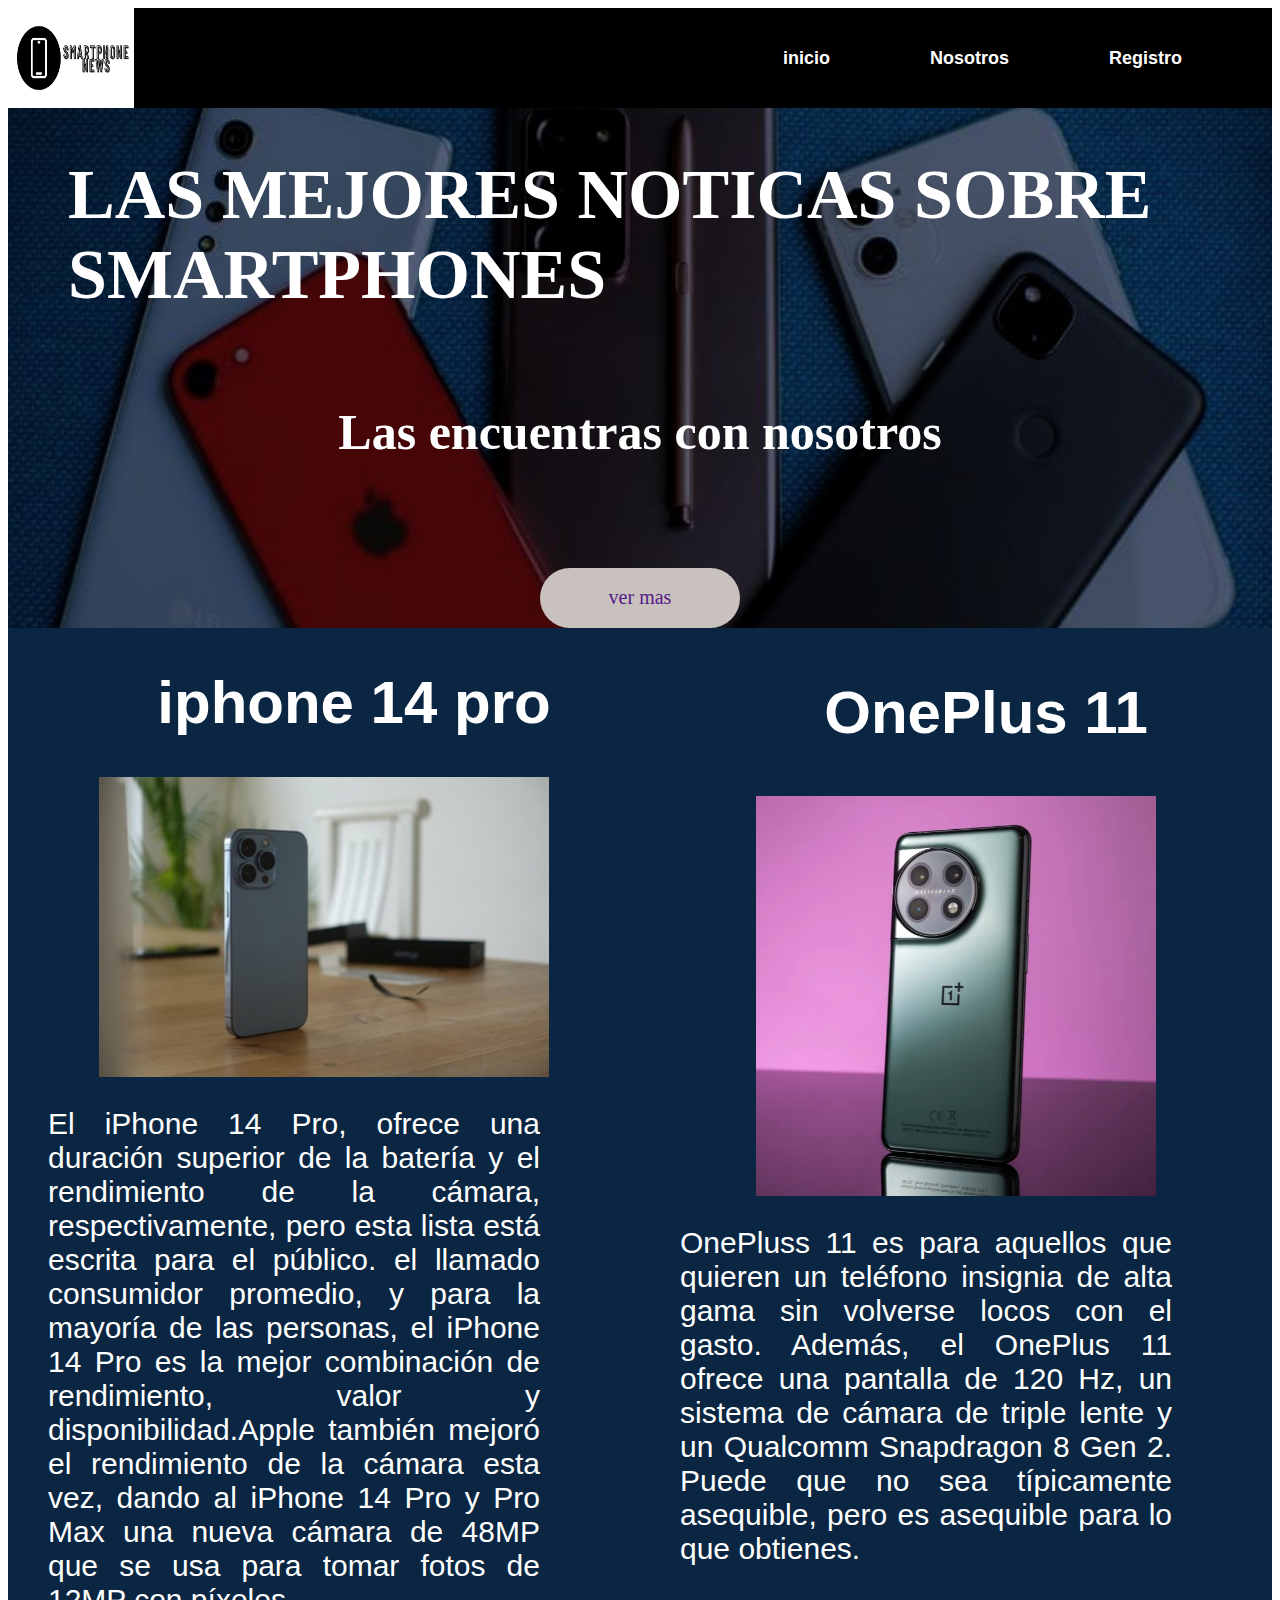
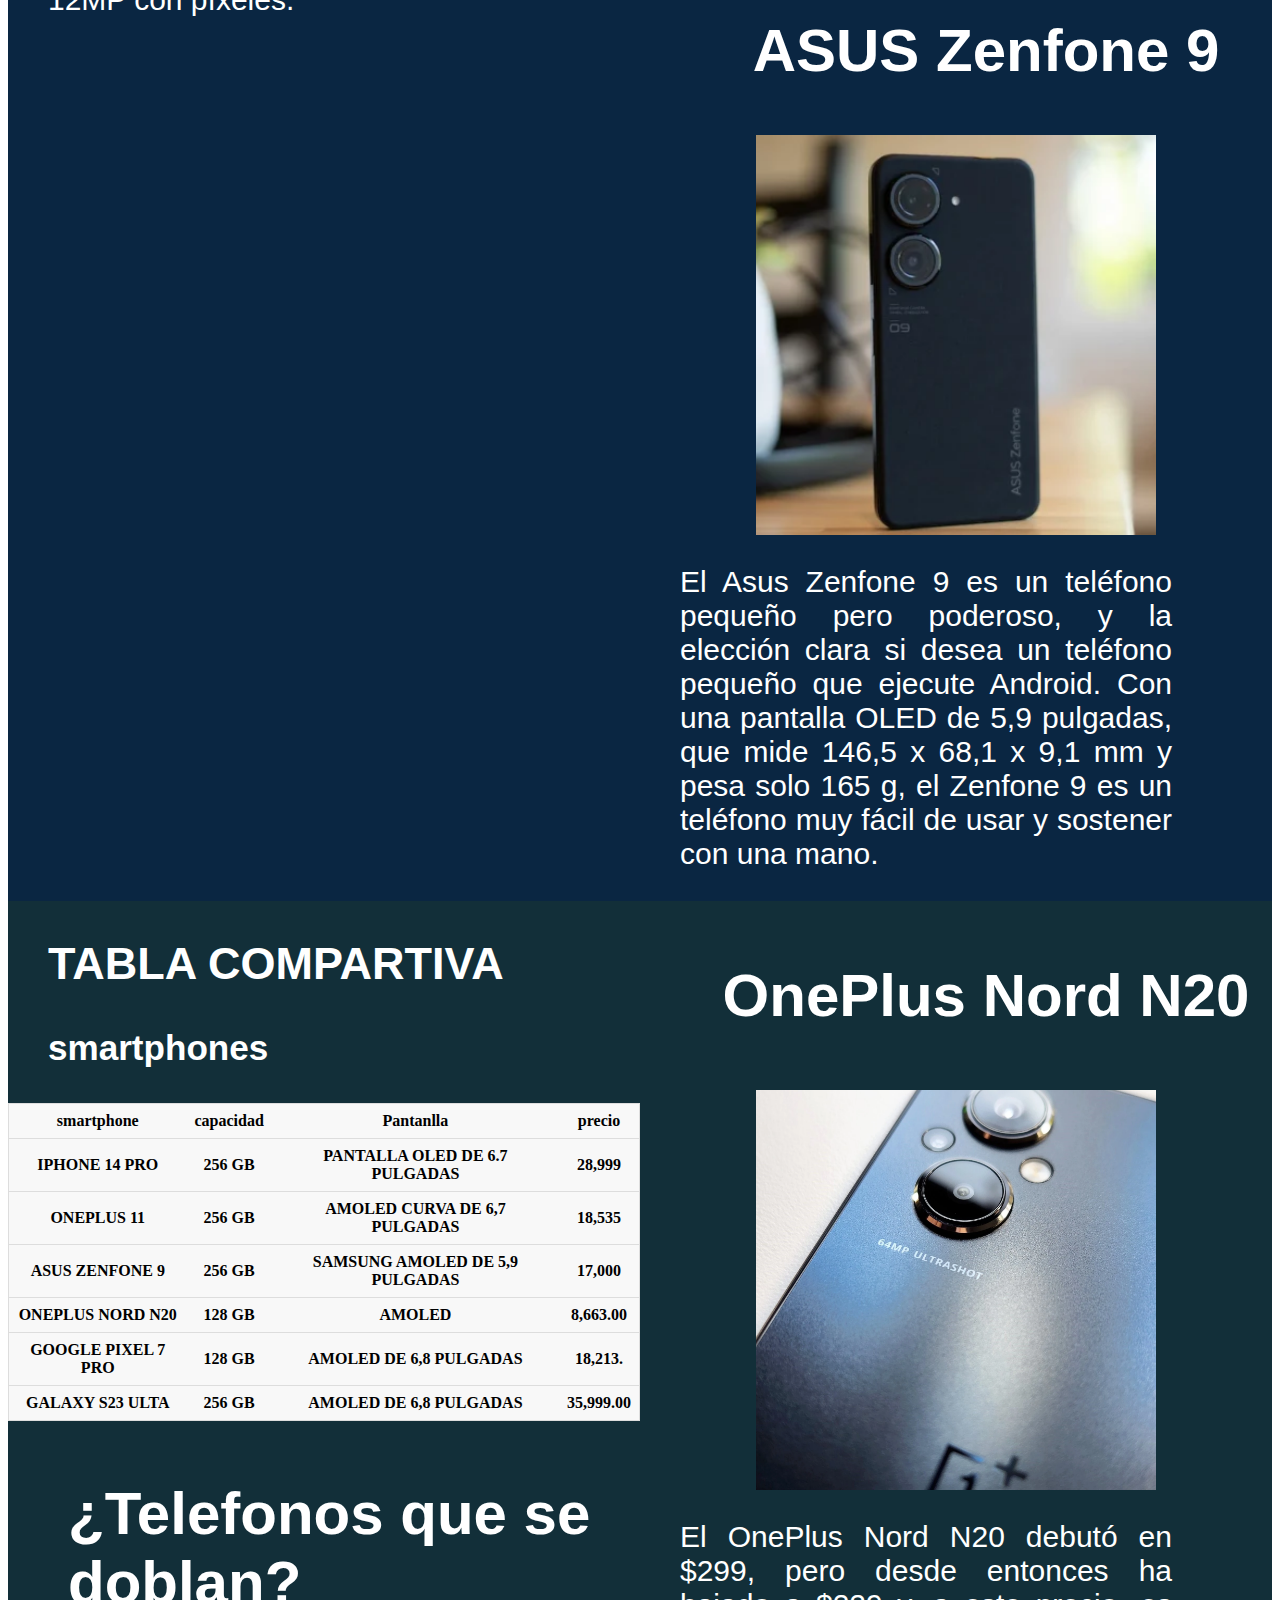
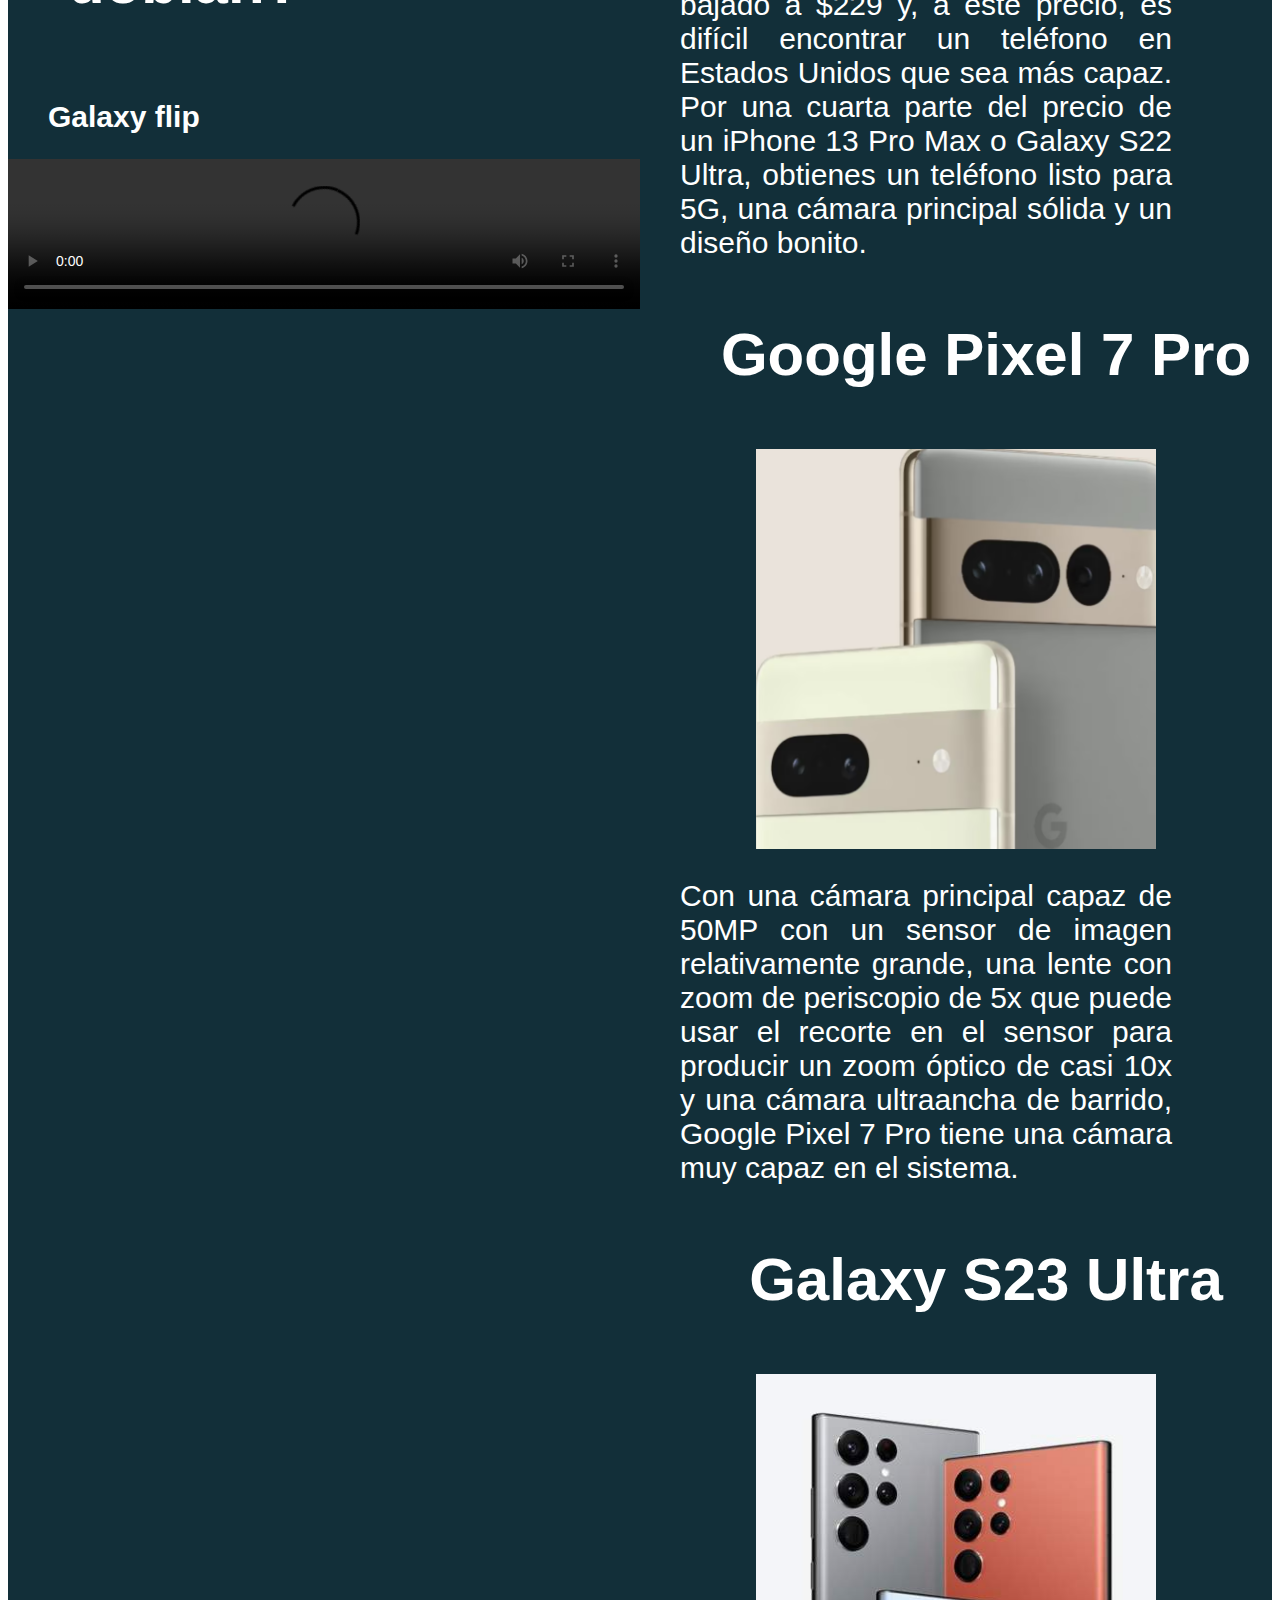
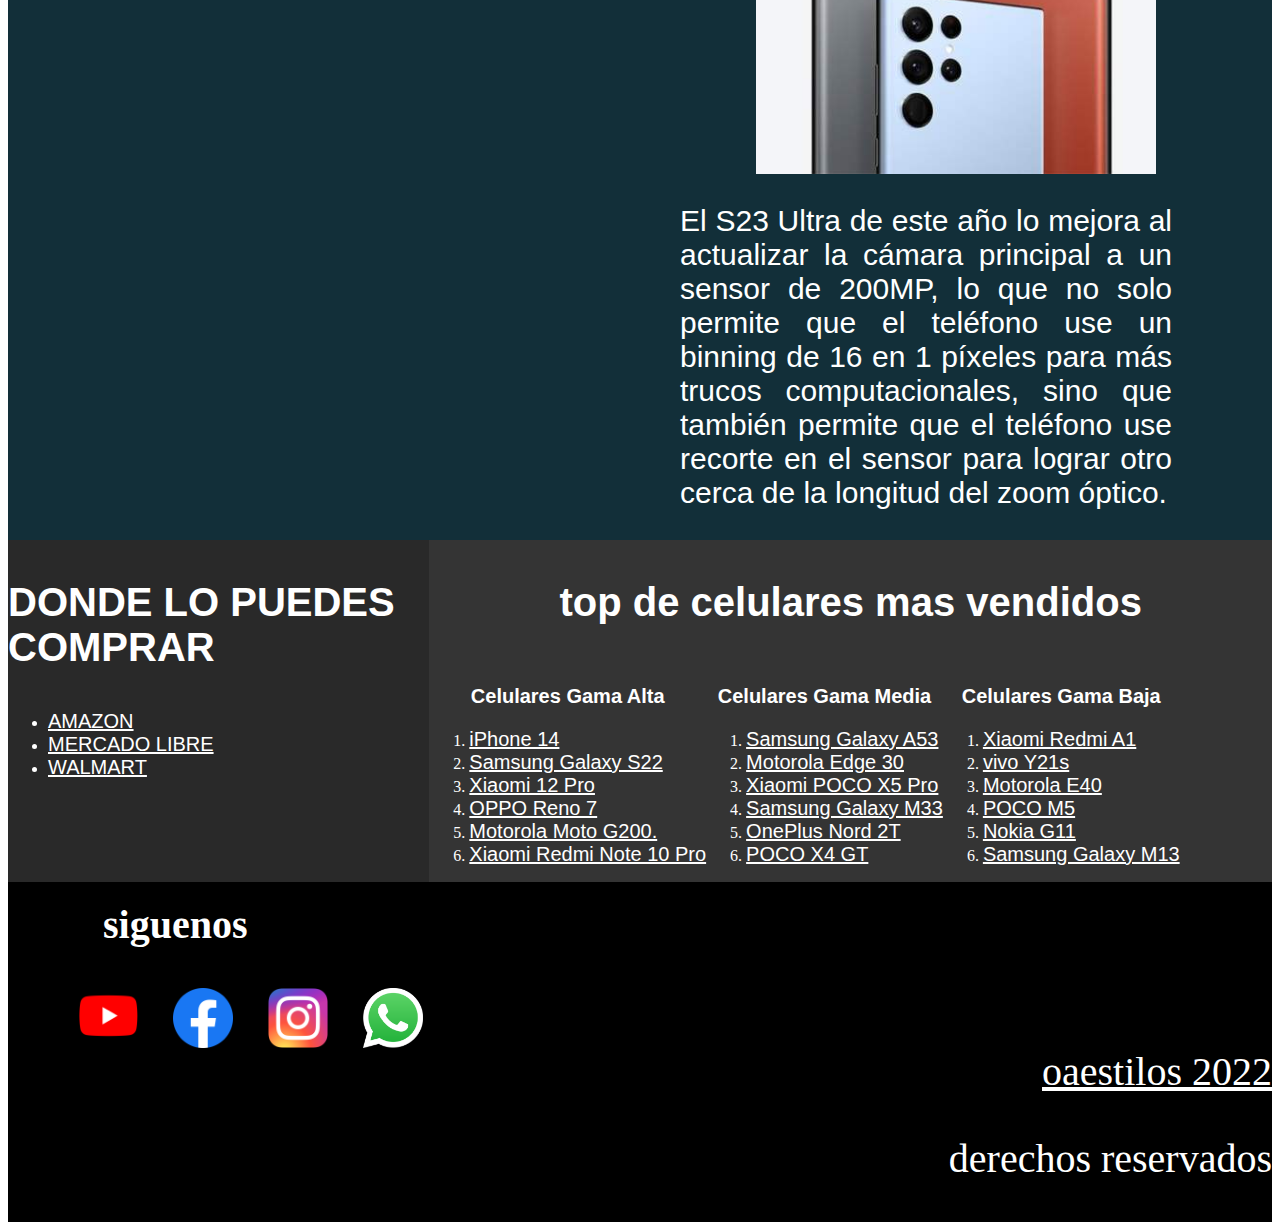
==== commit 5c0e0716: "primer commit" ====
--- a/index.html
+++ b/index.html
@@ -163,7 +163,7 @@
                 <br>
                 <h1 class="titulo_celulares">¿Telefonos que se doblan?</h1>
                 <br>
-                <h2 class="letras"></h2>
+                <h2 class="letras">Galaxy flip</h2>
                 <video src="/video/video celulares.mp4" controls  width="100%" height="100%"></video>
             </div>
        
--- a/css/style.css
+++ b/css/style.css
@@ -14,7 +14,7 @@
     width: 100%;
 }
 
-.division_de_contenedor {  /**/
+.division_de_contenido {  /**/
     width: 100%;
     display: flex;
     background: rgb(255, 21, 21);
@@ -55,7 +55,7 @@
     flex-direction: row;
     justify-content: flex-end;
     align-items: center;
-    /*overflow: hidden;*/
+   
 }
 
 .menu a{
@@ -65,10 +65,9 @@
    font-weight: 600;
    margin: 25px 50px;
    font-family: Arial, Helvetica, sans-serif;
-   /*padding 25px 50 px*/
-
-}
-
+   
+
+}
 
 .menu a:hover{
     color: rgb(0, 0, 0);
@@ -180,7 +179,7 @@
     display: flex;
    
 }
-.ul{
+.lista_desordenada{
     background: #292929;
     width: 50%;
     
@@ -224,73 +223,73 @@
 
  
 
-.table {
+.tabla {
     width: 100%;
     border: 1px solid #ccc;
     border-collapse: collapse;
     margin: 0;
     padding: 0;
-    table-layout: fixed;
-}
-
-.table caption {
+}
+
+
+.tabla td {
     font-size: 28px;
     text-transform: uppercase;
     font-weight: bold;
     margin: 8px 0px;
 }
 
-.table tr {
+.tabla tr {
     background-color: #f8f8f8;
     border: 1px solid #ddd;
 }
 
-.table th, .table td {
+.tabla th, .tabla td {
     font-size: 16px;
     padding: 8px;
     text-align: center;
 }
 
-.table thead th{ 
+.tabla thead th{ 
     text-transform: uppercase;
     background-color: #ddd;
 }
 
-.table tbody tr:hover {
-    background-color: rgba(0, 0, 0, 0.2);
-}
-
-.table tbody td:hover {
-    background-color: rgba(0, 0, 0, 0.3);
+.tabla tbody tr:hover {
+    background-color: rgba(205, 182, 182, 0.2);
+}
+
+.tabla tbody td:hover {
+    background-color: rgba(107, 216, 213, 0.3);
 }
 
 @media screen and (max-width: 600px) {
-    .table {
+    .tabla {
         border: 0px;
     }
-    .table caption {
+    .tabla td {
         font-size: 22px;
     }
-    .table thead {
+    .tabla thead {
         display: none;
     }
-    .table tr {
+    .tabla tr {
         margin-bottom: 8px;
         border-bottom: 4px solid #ddd;
         display: block;
     }
-    .table th, .table td {
+    .tabla th, .tabla td {
         font-size: 12px;
     }
-    .table td {
+    .tabla td {
         display: block;
         border-bottom: 1px solid #ddd;
         text-align: right;
     }
-    .table  td:last-child {
+    .tabla  td:last-child {
         border-bottom: 0px;
     }
-    .table td::before {
+    .tabla td::before {
         content: attr(data-label);
         font-weight: bold;
         text-transform: uppercase;
@@ -332,3 +331,4 @@
  }  
 
 
+
